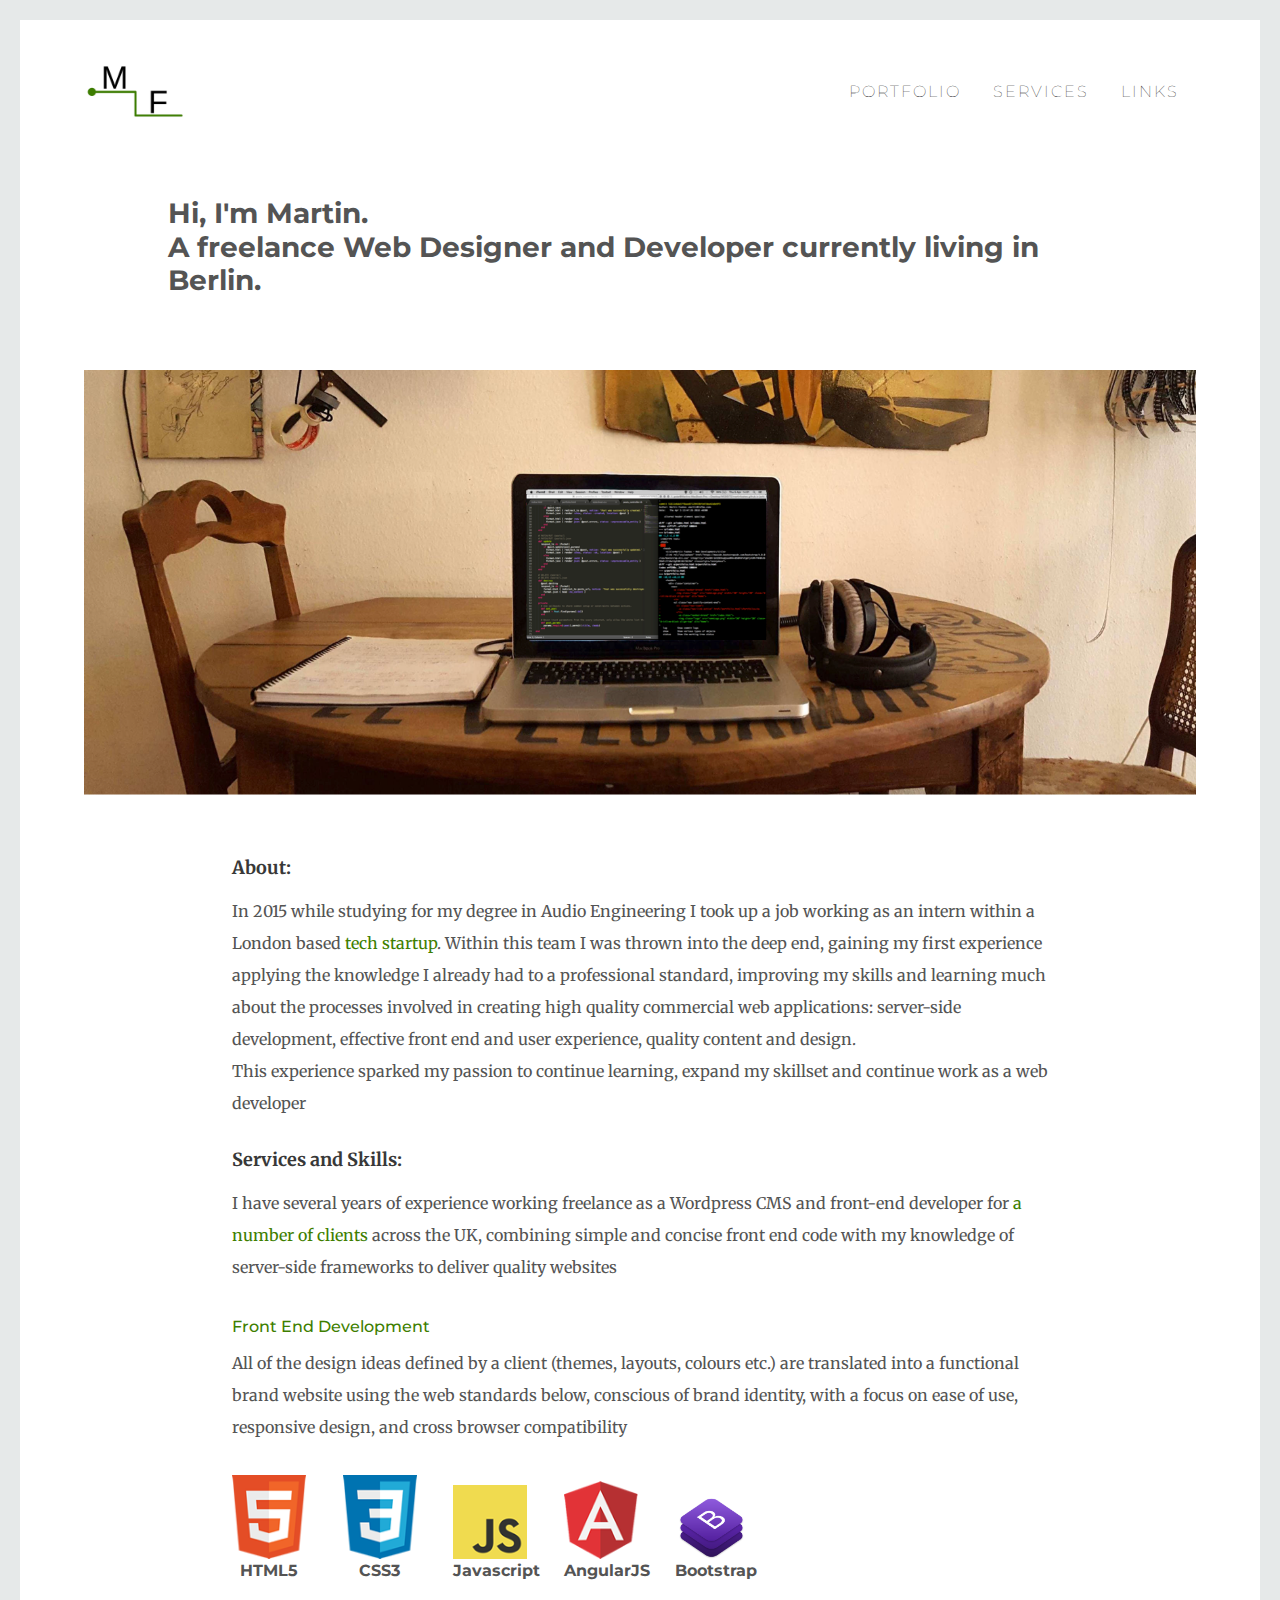
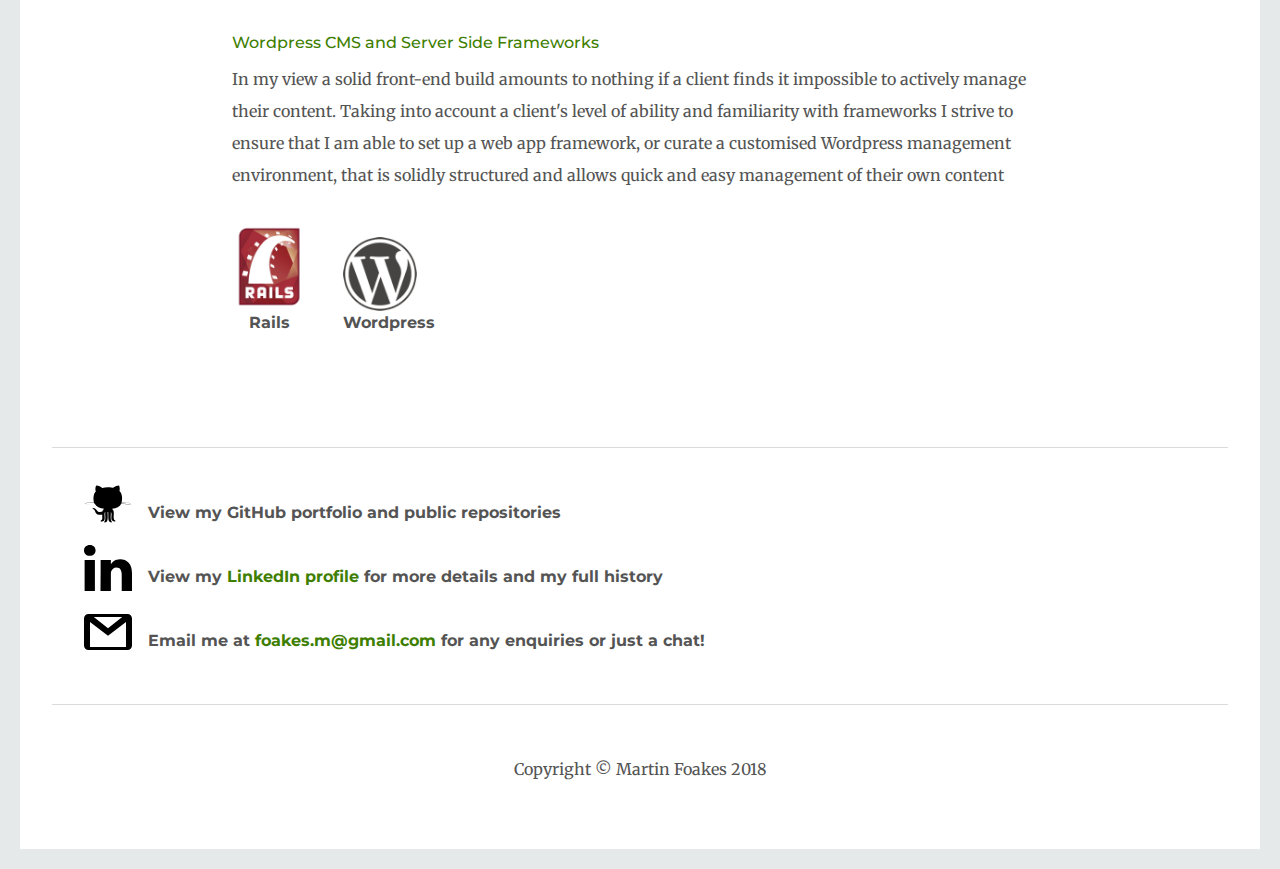
==== index.html @ f4fb9f72 "added burger menu icon to nav bar for mobile screens, added javascript function to SCRIPTS to displa" ====
<!DOCTYPE html>
<html>
  <head>
    <title>Martin Foakes - Web Development</title>
    <meta name="viewport" content="width=device-width, initial-scale=1, maximum-scale=1">
    <link rel="stylesheet" href="https://maxcdn.bootstrapcdn.com/bootstrap/4.0.0/css/bootstrap.min.css" integrity="sha384-Gn5384xqQ1aoWXA+058RXPxPg6fy4IWvTNh0E263XmFcJlSAwiGgFAW/dAiS6JXm" crossorigin="anonymous">
    <link href="https://fonts.googleapis.com/css?family=Montserrat" rel="stylesheet">
    <link href="https://fonts.googleapis.com/css?family=Merriweather" rel="stylesheet">
    <link href="stylesheet.css" type="text/css" rel="stylesheet">
    <script src="https://ajax.googleapis.com/ajax/libs/jquery/3.3.1/jquery.min.js"></script>
    <script type="text/javascript" src="script.js" defer></script>
  </head>
  <body>
    <header>
      <div class="container">
        <a class="navbar-logo" href="index.html">
          <img class="logo" src="Images/SiteLogo.png" width="100" height="100" class="d-inline-block align-top" alt="Home">
        </a>
        <nav class="menu-bar" id="menu-bar">
          <ul class="nav justify-content-end">
            <li class="nav-item">
              <a class="nav-link active" href="portfolio.html">Portfolio</a>
            </li>
            <li class="nav-item">
              <a class="anchorLink nav-link active" href="#Services">Services</a>
            </li>
            <li class="nav-item">
              <a class="nav-link active" href="#Links">Links</a>
            </li>
            <li class="nav-item">
              <a href="javascript:void(0);" class="icon" onclick="responsiveNav()">&#9776;</a>
            </li>
          </ul>
        </nav>
      </div>
    </header>
    <div class="main">
      <div class="wrap">
        <div class="content">
          <section class="home-intro-text">
            <h3>Hi, I'm Martin.
                <br>A freelance Web Designer and Developer currently living in Berlin.</h3>
          </section>
          <section class="home-image-main">
            <img class="home-image" src="Images/HomepageImage.png" alt="Martin Foakes">
          </section>
          <section class="home-main-text">
            <h4>About:</h4>
            <p>In 2015 while studying for my degree in Audio Engineering I took up a job working as an intern within a London based <a href="http://www.citethisforme.com/uk" class="p-link">tech startup</a>. Within this team I was thrown into the deep end, gaining my first experience applying the knowledge I already had to a professional standard, improving my skills and learning much about the processes involved in creating high quality commercial web applications: server-side development, effective front end and user experience, quality content and design.<br>This experience sparked my passion to continue learning, expand my skillset and continue work as a web developer</p>
            <a name="Services" id="Services"><h4>Services and Skills:</h4></a>
            <p>I have several years of experience working freelance as a Wordpress CMS and front-end developer for <a href="portfolio.html" class="p-link">a number of clients</a> across the UK, combining simple and concise front end code with my knowledge of server-side frameworks to deliver quality websites</p>
            <h5>Front End Development</h5>
            <p>All of the design ideas defined by a client (themes, layouts, colours etc.) are translated into a functional brand website using the web standards below, conscious of brand identity, with a focus on ease of use, responsive design, and cross browser compatibility</p>
            <div class="logo-row">
                <div class="column">
                    <img src="Images/html5.png">
                    <strong>HTML5</strong>
                </div>
                <div class="column">
                    <img src="Images/css3.png">
                    <strong>CSS3</strong>
                </div>
                <div class="column">
                    <img src="Images/js.png">
                    <strong>Javascript</strong>
                </div>
                <div class="column">
                    <img src="Images/angular.png">
                    <strong>AngularJS</strong>
                </div>
                <div class="column">
                    <img src="Images/bootstrap.png">
                    <strong>Bootstrap</strong>
                </div>  
            </div>
            <h5>Wordpress CMS and Server Side Frameworks</h5>
            <p>In my view a solid front-end build amounts to nothing if a client finds it impossible to actively manage their content. Taking into account a client's level of ability and familiarity with frameworks I strive to ensure that I am able to set up a web app framework, or curate a customised Wordpress management environment, that is solidly structured and allows quick and easy management of their own content</p>
            <div class="logo-row">
                <div class="column">
                    <img src="Images/Ruby_on_Rails-logo.png">
                    <strong>Rails</strong>
                </div>
                <div class="column">
                    <img src="Images/wordpress.png">
                    <strong>Wordpress</strong>
                </div>
            </div>
          </section>
        </div>
      </div>
    </div>
    <footer>
      <div class="wrap">
        <div class="content">
          <section class="footer-links">
            <a name="Links" id="Links"></a>
            <ul class="list-unstyled">
              <li class="media">
                <a href="https://github.com/martinfoakes">
                  <img class="align-self-start mr-3 social-logo github-logo" src='Images/Social/github-logo-black.svg' onmouseover="this.src='Images/Social/github-logo-green.svg';" onmouseout="this.src='Images/Social/github-logo-black.svg';" alt="GITHUB">
                </a>
                <div class="media-body">
                  View my GitHub portfolio and public repositories
                </div>
              </li>
              <li class="media">
                <a href="https://www.linkedin.com/in/martinfoakes">
                  <img class= "align-self-start mr-3 social-logo linkedin-logo" src='Images/Social/linkedin-logo-black.svg' onmouseover="this.src='Images/Social/linkedin-logo-green.svg';" onmouseout="this.src='Images/Social/linkedin-logo-black.svg';" alt="LinkedIn">
                </a>
                <div class="media-body">
                  View my <a href="https://www.linkedin.com/in/martinfoakes" class="p-link">LinkedIn profile</a> for more details and my full history
                </div>
              </li>
              <li class="media">
                <a href="mailto:foakes.m@gmail.com">
                  <img class= "align-self-start mr-3 social-logo email-logo" src='Images/Social/gmail-logo-black.svg' onmouseover="this.src='Images/Social/gmail-logo-green.svg';" onmouseout="this.src='Images/Social/gmail-logo-black.svg';" alt="Email">
                </a>
                <div class="media-body">
                  Email me at <span id='email'>foakes.m@gmail.com</span> for any enquiries or just a chat!
                </div>
              </li>
              </ul>
          </section>
          <section class="copyright-text">
            <p>
              Copyright &#169; Martin Foakes 2018
            </p>
          </section>
        </div>
      </div>
    </footer> 
  </body>
</html>
---- stylesheet.css ----
* {
    font-family: 'Montserrat', sans-serif;
}

html {
    -webkit-font-smoothing: antialiased;
}

body {
    background: #fff;
    box-shadow: 0 0 2px rgba(0, 0, 0, 0.06);
    color: #545454;
    font-size: 16px;
    line-height: 1.5;
    margin: 0 auto;
    padding: 2em;
    border: 20px solid #e6e9e9;
}

nav {
  overflow:hidden;
}

.menu-bar .icon {
    display: none;
}

@media screen and (max-width: 768px) {
  .menu-bar a {display: none;}
  .menu-bar a.icon {
    float: right;
    display:inline-flex;
  }
}

@media screen and (max-width: 768px) {
  .menu-bar.responsive {position: relative;}
  .menu-bar.responsive a.icon {
    position: absolute;
    right: 0;
    top: 0;
  }
  .menu-bar.responsive a {
    float: none;
    display: block;
    text-align: left;
  }
}

@media screen and (max-width: 768px) {
  h3 {
    font-size: 4.9vw;
  }
  
  h4 {
    font-size: 4vw;
  }
  
  p {
    font-size: 3vw;
  }
}

@media screen and (min-width: 769px) {
  h4 {
    font-size: 18px;
  }
}

h1, h2, h3, h4, h6, li {
    font-weight: bold;
}

h4 {
    font-family: 'Merriweather', serif;
    line-height: 1em;
    margin-bottom: 1em;
    color: #383838;
}

h5 {
  color:#3e7e00;
  font-size: 16px;
  line-height: 1.5;
}

p {
  text-decoration: none;
  font-family: 'Merriweather', serif;
  line-height: 2em;
  margin-bottom: 2em;
}

/*NAV LINK and TEXT LINK STYLING */

a {
  font: inherit;
}

a.nav-link:link {
  text-decoration: none;
  color: #000;
  border-bottom: 1px solid transparent;
}

a.nav-link:visited {
  color:#000;
}

a.nav-link:hover {
  border-bottom: 1px solid #3e7e00;
  color: #708090;
}

a.nav-link:active {
  color:#000;
}

a.p-link:link, a.p-link:visited {
  color:#3e7e00;
}

a.p-link:hover {
  color:#94c168;
  text-decoration: none;
}

li{
  display: inherit;
}

li.nav-item {
  display: inherit;
  font-weight: 100;
  letter-spacing: 2px;
  padding: 20px 0px;
  text-transform: uppercase;
}

img {
  max-width: 100%;
  height: auto;
}

.navbar-logo {
    float:left;
    -webkit-animation: fadein 6s; /* Safari, Chrome and Opera > 12.1 */
       -moz-animation: fadein 6s; /* Firefox < 16 */
        -ms-animation: fadein 6s; /* Internet Explorer */
         -o-animation: fadein 6s; /* Opera < 12.1 */
            animation: fadein 6s;
}

/* SITE LOGO CSS Keyframes Declarations */

@keyframes fadein {
    from { opacity: 0; }
    to   { opacity: 1; }
}

/* Firefox < 16 */
@-moz-keyframes fadein {
    from { opacity: 0; }
    to   { opacity: 1; }
}

/* Safari, Chrome and Opera > 12.1 */
@-webkit-keyframes fadein {
    from { opacity: 0; }
    to   { opacity: 1; }
}

/* Internet Explorer */
@-ms-keyframes fadein {
    from { opacity: 0; }
    to   { opacity: 1; }
}

/* Opera < 12.1 */
@-o-keyframes fadein {
    from { opacity: 0; }
    to   { opacity: 1; }
}

.home-intro-text {
    padding-top: 4em;
    padding-bottom: 4em;
    padding-left: 2em;
    padding-right: 2em;
    max-width: 63em;
    margin-left: auto;
    margin-right: auto;
}

.home-image-main {
    padding-left: 2em;
    padding-right: 2em;
}

.home-image {
    display: block;
    max-width: 100%;
    height: auto;
    margin-bottom: 2em;
}

.home-main-text {
    padding-top: 2em;
    padding-bottom: 4em;
    padding-left: 2em;
    padding-right: 2em;
    max-width: 55em;
    margin-left: auto;
    margin-right: auto;
}

.logo-row {
    margin-top: 1rem;
    margin-bottom: 3em;
}

.column {
    box-sizing: border-box;
    display: inline-block;
    max-width: 74px;
    margin-right: 4%;
    text-align: center;
}

.footer-links {
  text-align: left;
  padding-top: 2em;
  padding-bottom: 1em;
  border-top: 1px solid #dbd9d9;
  border-top-style:solid;
  max-width: 100%;
  border-bottom: 1px solid #dbd9d9;
  border-bottom-style:solid;
}

.list-unstyled {
  padding-left: 2em;
}

.media {
  padding-bottom: 1em !important;
}

.social-logo {
  height: auto;
  max-width: 1.5em;
  display: inline-block;
  vertical-align: top;
  font-size: 2em;
  text-align: center;
}

#email {
  color:#3e7e00;
  font-size: 16px;
  line-height: 1.5;
}

.media-body {
  padding-top: 1.3em;
}

.copyright-text {
  text-align: center;
  padding-top: 3em;
}
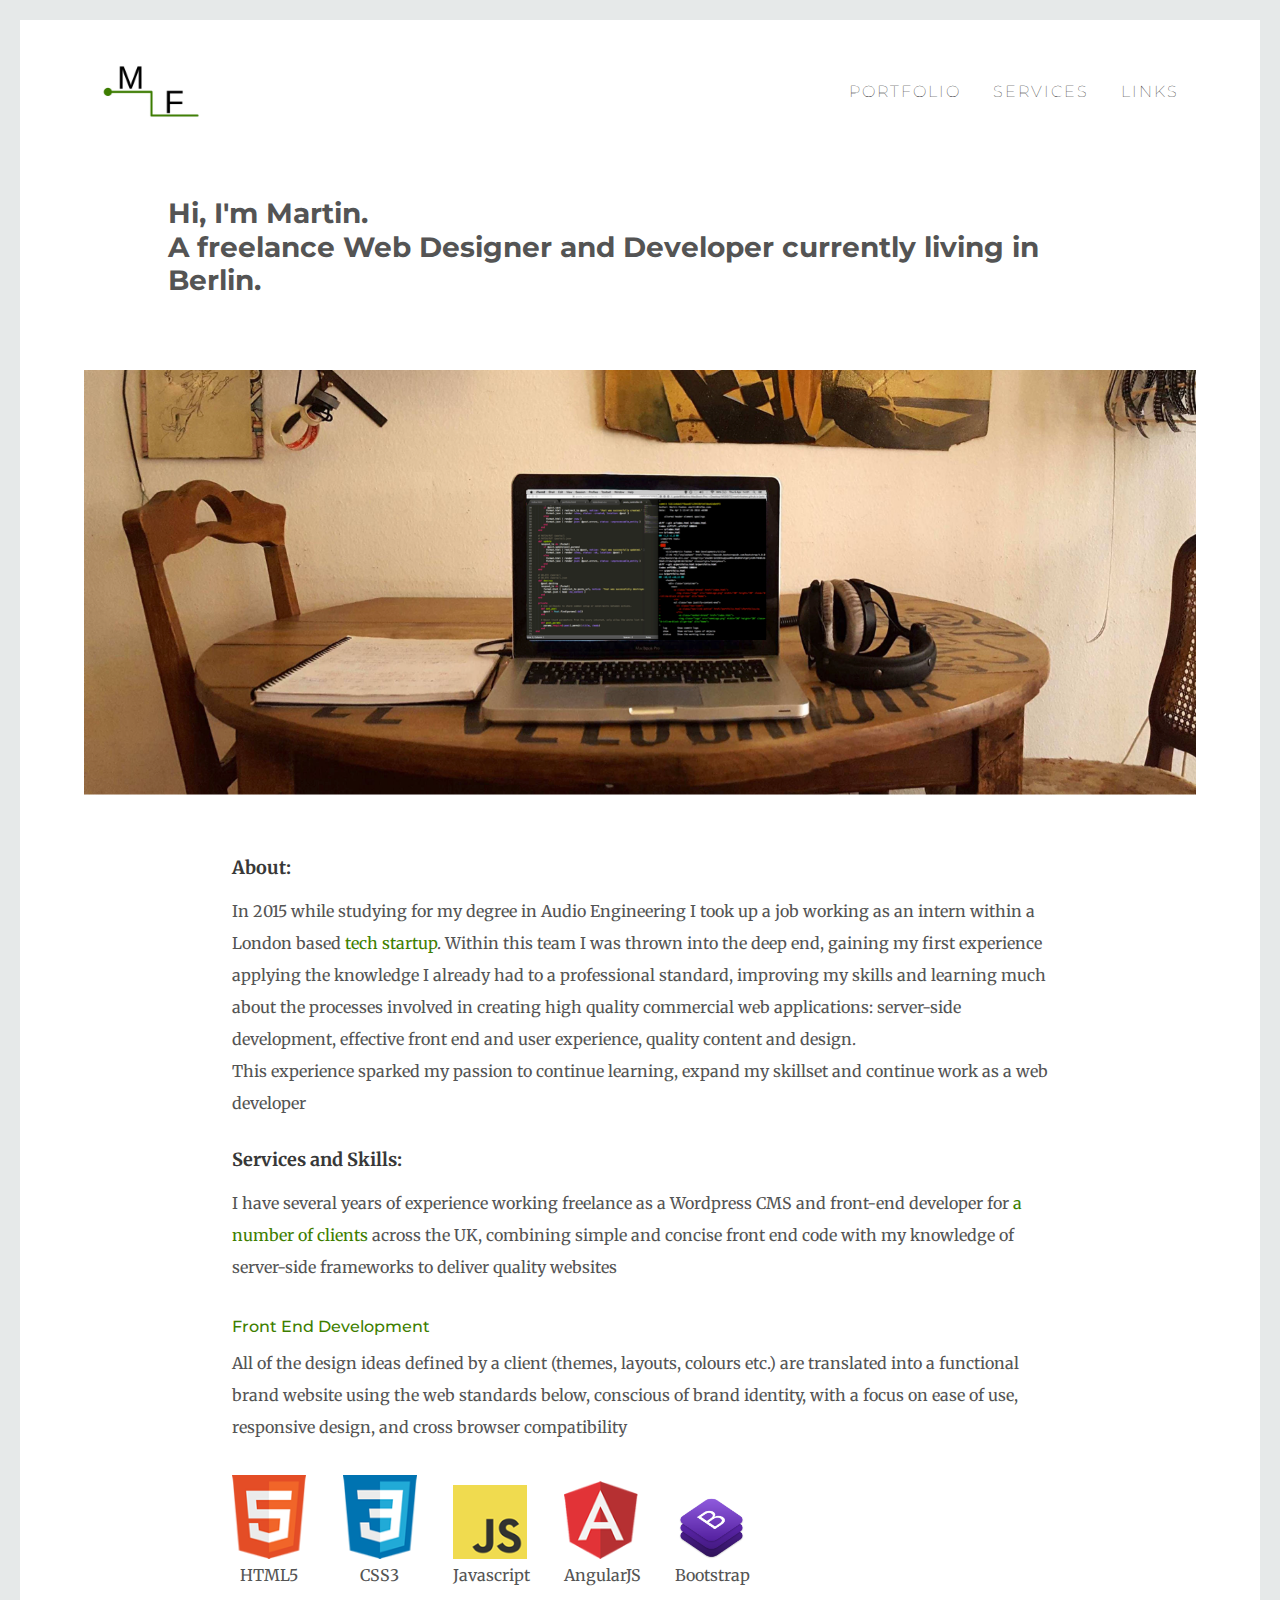
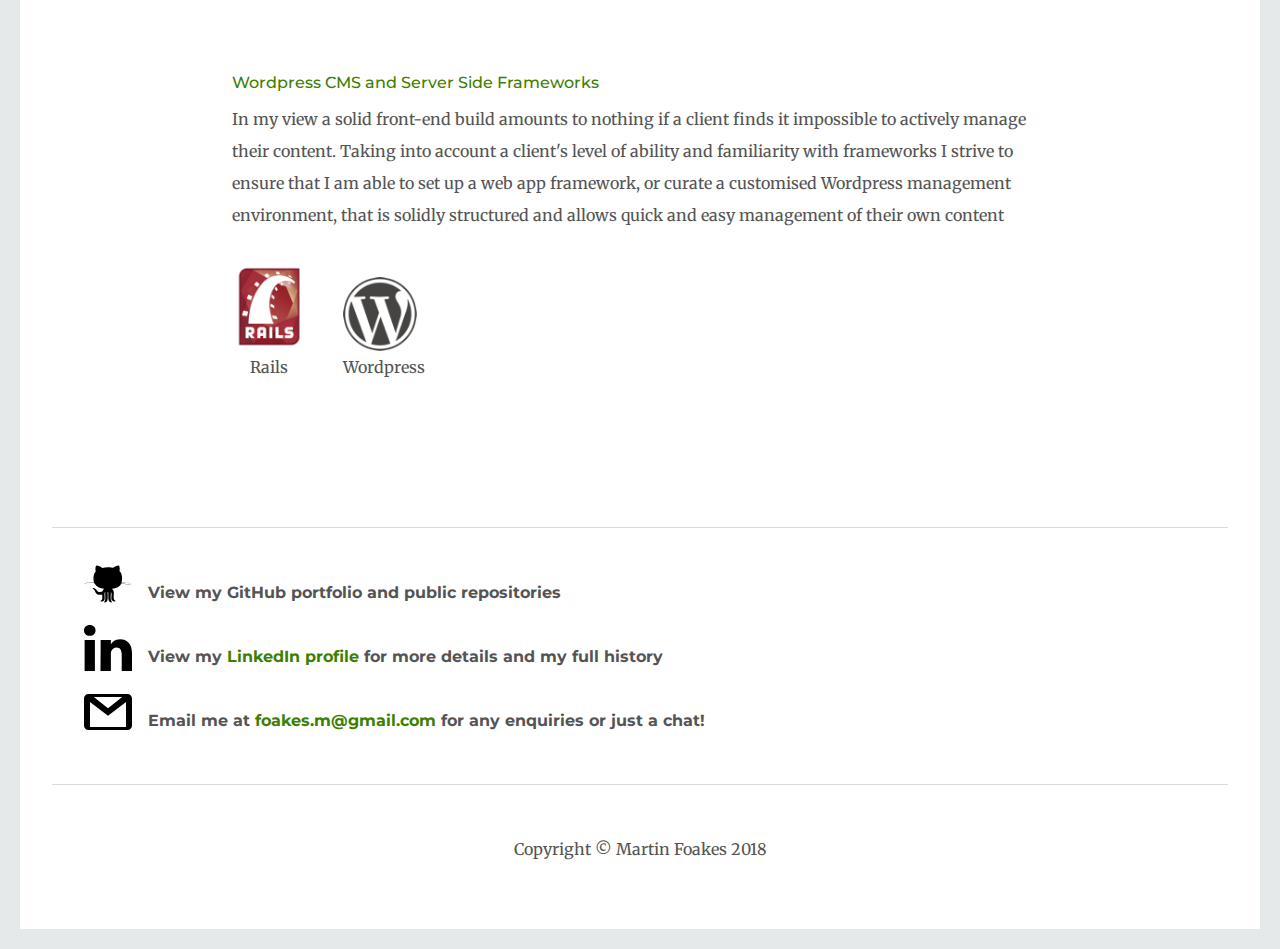
==== commit 846c8ec3: "updated padding, image and logo sizes to reduce responsively for mobile and tablet views" ====
--- a/index.html
+++ b/index.html
@@ -14,7 +14,7 @@
     <header>
       <div class="container">
         <a class="navbar-logo" href="index.html">
-          <img class="logo" src="Images/SiteLogo.png" width="100" height="100" class="d-inline-block align-top" alt="Home">
+          <img src="Images/SiteLogo.png" class="d-inline-block align-top logo" alt="Home">
         </a>
         <nav class="menu-bar" id="menu-bar">
           <ul class="nav justify-content-end">
@@ -53,36 +53,36 @@
             <p>All of the design ideas defined by a client (themes, layouts, colours etc.) are translated into a functional brand website using the web standards below, conscious of brand identity, with a focus on ease of use, responsive design, and cross browser compatibility</p>
             <div class="logo-row">
                 <div class="column">
-                    <img src="Images/html5.png">
-                    <strong>HTML5</strong>
+                    <img src="Images/html5.png" class="tech-logo">
+                    <p>HTML5</p>
                 </div>
                 <div class="column">
-                    <img src="Images/css3.png">
-                    <strong>CSS3</strong>
+                    <img src="Images/css3.png" class="tech-logo">
+                    <p>CSS3</p>
                 </div>
                 <div class="column">
-                    <img src="Images/js.png">
-                    <strong>Javascript</strong>
+                    <img src="Images/js.png" class="tech-logo">
+                    <p>Javascript</p>
                 </div>
                 <div class="column">
-                    <img src="Images/angular.png">
-                    <strong>AngularJS</strong>
+                    <img src="Images/angular.png" class="tech-logo">
+                    <p>AngularJS</p>
                 </div>
                 <div class="column">
-                    <img src="Images/bootstrap.png">
-                    <strong>Bootstrap</strong>
+                    <img src="Images/bootstrap.png" class="tech-logo">
+                    <p>Bootstrap</p>
                 </div>  
             </div>
             <h5>Wordpress CMS and Server Side Frameworks</h5>
             <p>In my view a solid front-end build amounts to nothing if a client finds it impossible to actively manage their content. Taking into account a client's level of ability and familiarity with frameworks I strive to ensure that I am able to set up a web app framework, or curate a customised Wordpress management environment, that is solidly structured and allows quick and easy management of their own content</p>
             <div class="logo-row">
                 <div class="column">
-                    <img src="Images/Ruby_on_Rails-logo.png">
-                    <strong>Rails</strong>
+                    <img src="Images/Ruby_on_Rails-logo.png" class="tech-logo">
+                    <p>Rails</p>
                 </div>
                 <div class="column">
-                    <img src="Images/wordpress.png">
-                    <strong>Wordpress</strong>
+                    <img src="Images/wordpress.png" class="tech-logo">
+                    <p>Wordpress</p>
                 </div>
             </div>
           </section>
--- a/stylesheet.css
+++ b/stylesheet.css
@@ -6,7 +6,91 @@
     -webkit-font-smoothing: antialiased;
 }
 
-body {
+nav {
+  overflow:visible;
+}
+
+.menu-bar .icon {
+    display: none;
+}
+
+@media screen and (max-width: 768px) {
+  .menu-bar a {display: none;}
+  .menu-bar a.icon {
+    float: right;
+    display:inline-flex;
+  }
+}
+
+@media screen and (max-width: 768px) {
+  .menu-bar.responsive {position: relative;}
+  .menu-bar.responsive a.icon {
+    position: absolute;
+    right: 0;
+    top: 0;
+  }
+  .menu-bar.responsive a {
+    float: none;
+    display: block;
+    text-align: left;
+  }
+}
+
+@media screen and (max-width: 768px) {
+  body {
+    background: #fff;
+    box-shadow: 0 0 2px rgba(0, 0, 0, 0.06);
+    color: #545454;
+    font-size: 16px;
+    line-height: 1.5;
+    margin: 0 auto;
+    padding: 0.5em;
+    border: 10px solid #e6e9e9;
+  }
+  
+  .home-intro-text {
+    padding-top: 2em;
+    padding-bottom: 2em;
+    padding-left: 1em;
+    padding-right: 1em;
+    max-width: 63em;
+    margin-left: auto;
+    margin-right: auto;
+  }
+  
+  .column {
+    box-sizing: border-box;
+    display: inline-block;
+    max-width: 47px;
+    margin-right: 4%;
+    text-align: center;
+  }
+  
+  .logo-row {
+    margin-top: 1rem;
+    margin-bottom: 1.5em;
+  }
+  
+  h3 {
+    font-size: 4.9vw;
+  }
+  
+  h4 {
+    font-size: 4vw;
+  }
+  
+  p {
+    font-size: 3vw;
+  }
+  
+  .logo {
+    width: auto;
+    height: 70px;
+  }
+}
+
+@media screen and (min-width: 769px) {
+  body {
     background: #fff;
     box-shadow: 0 0 2px rgba(0, 0, 0, 0.06);
     color: #545454;
@@ -15,174 +99,9 @@
     margin: 0 auto;
     padding: 2em;
     border: 20px solid #e6e9e9;
-}
-
-nav {
-  overflow:hidden;
-}
-
-.menu-bar .icon {
-    display: none;
-}
-
-@media screen and (max-width: 768px) {
-  .menu-bar a {display: none;}
-  .menu-bar a.icon {
-    float: right;
-    display:inline-flex;
-  }
-}
-
-@media screen and (max-width: 768px) {
-  .menu-bar.responsive {position: relative;}
-  .menu-bar.responsive a.icon {
-    position: absolute;
-    right: 0;
-    top: 0;
-  }
-  .menu-bar.responsive a {
-    float: none;
-    display: block;
-    text-align: left;
-  }
-}
-
-@media screen and (max-width: 768px) {
-  h3 {
-    font-size: 4.9vw;
-  }
-  
-  h4 {
-    font-size: 4vw;
-  }
-  
-  p {
-    font-size: 3vw;
-  }
-}
-
-@media screen and (min-width: 769px) {
-  h4 {
-    font-size: 18px;
-  }
-}
-
-h1, h2, h3, h4, h6, li {
-    font-weight: bold;
-}
-
-h4 {
-    font-family: 'Merriweather', serif;
-    line-height: 1em;
-    margin-bottom: 1em;
-    color: #383838;
-}
-
-h5 {
-  color:#3e7e00;
-  font-size: 16px;
-  line-height: 1.5;
-}
-
-p {
-  text-decoration: none;
-  font-family: 'Merriweather', serif;
-  line-height: 2em;
-  margin-bottom: 2em;
-}
-
-/*NAV LINK and TEXT LINK STYLING */
-
-a {
-  font: inherit;
-}
-
-a.nav-link:link {
-  text-decoration: none;
-  color: #000;
-  border-bottom: 1px solid transparent;
-}
-
-a.nav-link:visited {
-  color:#000;
-}
-
-a.nav-link:hover {
-  border-bottom: 1px solid #3e7e00;
-  color: #708090;
-}
-
-a.nav-link:active {
-  color:#000;
-}
-
-a.p-link:link, a.p-link:visited {
-  color:#3e7e00;
-}
-
-a.p-link:hover {
-  color:#94c168;
-  text-decoration: none;
-}
-
-li{
-  display: inherit;
-}
-
-li.nav-item {
-  display: inherit;
-  font-weight: 100;
-  letter-spacing: 2px;
-  padding: 20px 0px;
-  text-transform: uppercase;
-}
-
-img {
-  max-width: 100%;
-  height: auto;
-}
-
-.navbar-logo {
-    float:left;
-    -webkit-animation: fadein 6s; /* Safari, Chrome and Opera > 12.1 */
-       -moz-animation: fadein 6s; /* Firefox < 16 */
-        -ms-animation: fadein 6s; /* Internet Explorer */
-         -o-animation: fadein 6s; /* Opera < 12.1 */
-            animation: fadein 6s;
-}
-
-/* SITE LOGO CSS Keyframes Declarations */
-
-@keyframes fadein {
-    from { opacity: 0; }
-    to   { opacity: 1; }
-}
-
-/* Firefox < 16 */
-@-moz-keyframes fadein {
-    from { opacity: 0; }
-    to   { opacity: 1; }
-}
-
-/* Safari, Chrome and Opera > 12.1 */
-@-webkit-keyframes fadein {
-    from { opacity: 0; }
-    to   { opacity: 1; }
-}
-
-/* Internet Explorer */
-@-ms-keyframes fadein {
-    from { opacity: 0; }
-    to   { opacity: 1; }
-}
-
-/* Opera < 12.1 */
-@-o-keyframes fadein {
-    from { opacity: 0; }
-    to   { opacity: 1; }
-}
-
-.home-intro-text {
+  }
+  
+  .home-intro-text {
     padding-top: 4em;
     padding-bottom: 4em;
     padding-left: 2em;
@@ -190,6 +109,158 @@
     max-width: 63em;
     margin-left: auto;
     margin-right: auto;
+  }
+  
+  .column {
+    box-sizing: border-box;
+    display: inline-block;
+    max-width: 74px;
+    margin-right: 4%;
+    text-align: center;
+  }
+  
+  .logo-row {
+    margin-top: 1rem;
+    margin-bottom: 3em;
+  }
+  
+  h4 {
+    font-size: 18px;
+  }
+  
+  .logo {
+    width: auto;
+    height: 100px;
+  }
+}
+
+h1, h2, h3, h4, h6, li {
+    font-weight: bold;
+}
+
+h4 {
+    font-family: 'Merriweather', serif;
+    line-height: 1em;
+    margin-bottom: 1em;
+    color: #383838;
+}
+
+h5 {
+  color:#3e7e00;
+  font-size: 16px;
+  line-height: 1.5;
+}
+
+p {
+  text-decoration: none;
+  font-family: 'Merriweather', serif;
+  line-height: 2em;
+  margin-bottom: 2em;
+}
+
+/*NAV LINK and TEXT LINK STYLING */
+
+a {
+  font: inherit;
+}
+
+a.nav-link:link {
+  text-decoration: none;
+  color: #000;
+  border-bottom: 1px solid transparent;
+}
+
+a.nav-link:visited {
+  color:#000;
+}
+
+a.nav-link:hover {
+  border-bottom: 1px solid #3e7e00;
+  color: #708090;
+}
+
+a.nav-link:active {
+  color:#000;
+}
+
+a.p-link:link, a.p-link:visited {
+  color:#3e7e00;
+}
+
+a.p-link:hover {
+  color:#94c168;
+  text-decoration: none;
+}
+
+li{
+  display: inherit;
+}
+
+li.nav-item {
+  display: inherit;
+  font-weight: 100;
+  letter-spacing: 2px;
+  padding: 20px 0px;
+  text-transform: uppercase;
+}
+
+img {
+  max-width: 100%;
+  height: auto;
+}
+
+@media screen and (min-width: 769px) {
+    .navbar-logo {
+        padding-left: 1em;
+        float:left;
+        -webkit-animation: fadein 6s; /* Safari, Chrome and Opera > 12.1 */
+           -moz-animation: fadein 6s; /* Firefox < 16 */
+            -ms-animation: fadein 6s; /* Internet Explorer */
+             -o-animation: fadein 6s; /* Opera < 12.1 */
+                animation: fadein 6s;
+    }
+}
+
+@media screen and (max-width: 768px) {
+    .navbar-logo {
+        float:left;
+        -webkit-animation: fadein 6s; /* Safari, Chrome and Opera > 12.1 */
+           -moz-animation: fadein 6s; /* Firefox < 16 */
+            -ms-animation: fadein 6s; /* Internet Explorer */
+             -o-animation: fadein 6s; /* Opera < 12.1 */
+                animation: fadein 6s;
+    }
+}
+
+/* SITE LOGO CSS Keyframes Declarations */
+
+@keyframes fadein {
+    from { opacity: 0; }
+    to   { opacity: 1; }
+}
+
+/* Firefox < 16 */
+@-moz-keyframes fadein {
+    from { opacity: 0; }
+    to   { opacity: 1; }
+}
+
+/* Safari, Chrome and Opera > 12.1 */
+@-webkit-keyframes fadein {
+    from { opacity: 0; }
+    to   { opacity: 1; }
+}
+
+/* Internet Explorer */
+@-ms-keyframes fadein {
+    from { opacity: 0; }
+    to   { opacity: 1; }
+}
+
+/* Opera < 12.1 */
+@-o-keyframes fadein {
+    from { opacity: 0; }
+    to   { opacity: 1; }
 }
 
 .home-image-main {
@@ -212,19 +283,6 @@
     max-width: 55em;
     margin-left: auto;
     margin-right: auto;
-}
-
-.logo-row {
-    margin-top: 1rem;
-    margin-bottom: 3em;
-}
-
-.column {
-    box-sizing: border-box;
-    display: inline-block;
-    max-width: 74px;
-    margin-right: 4%;
-    text-align: center;
 }
 
 .footer-links {
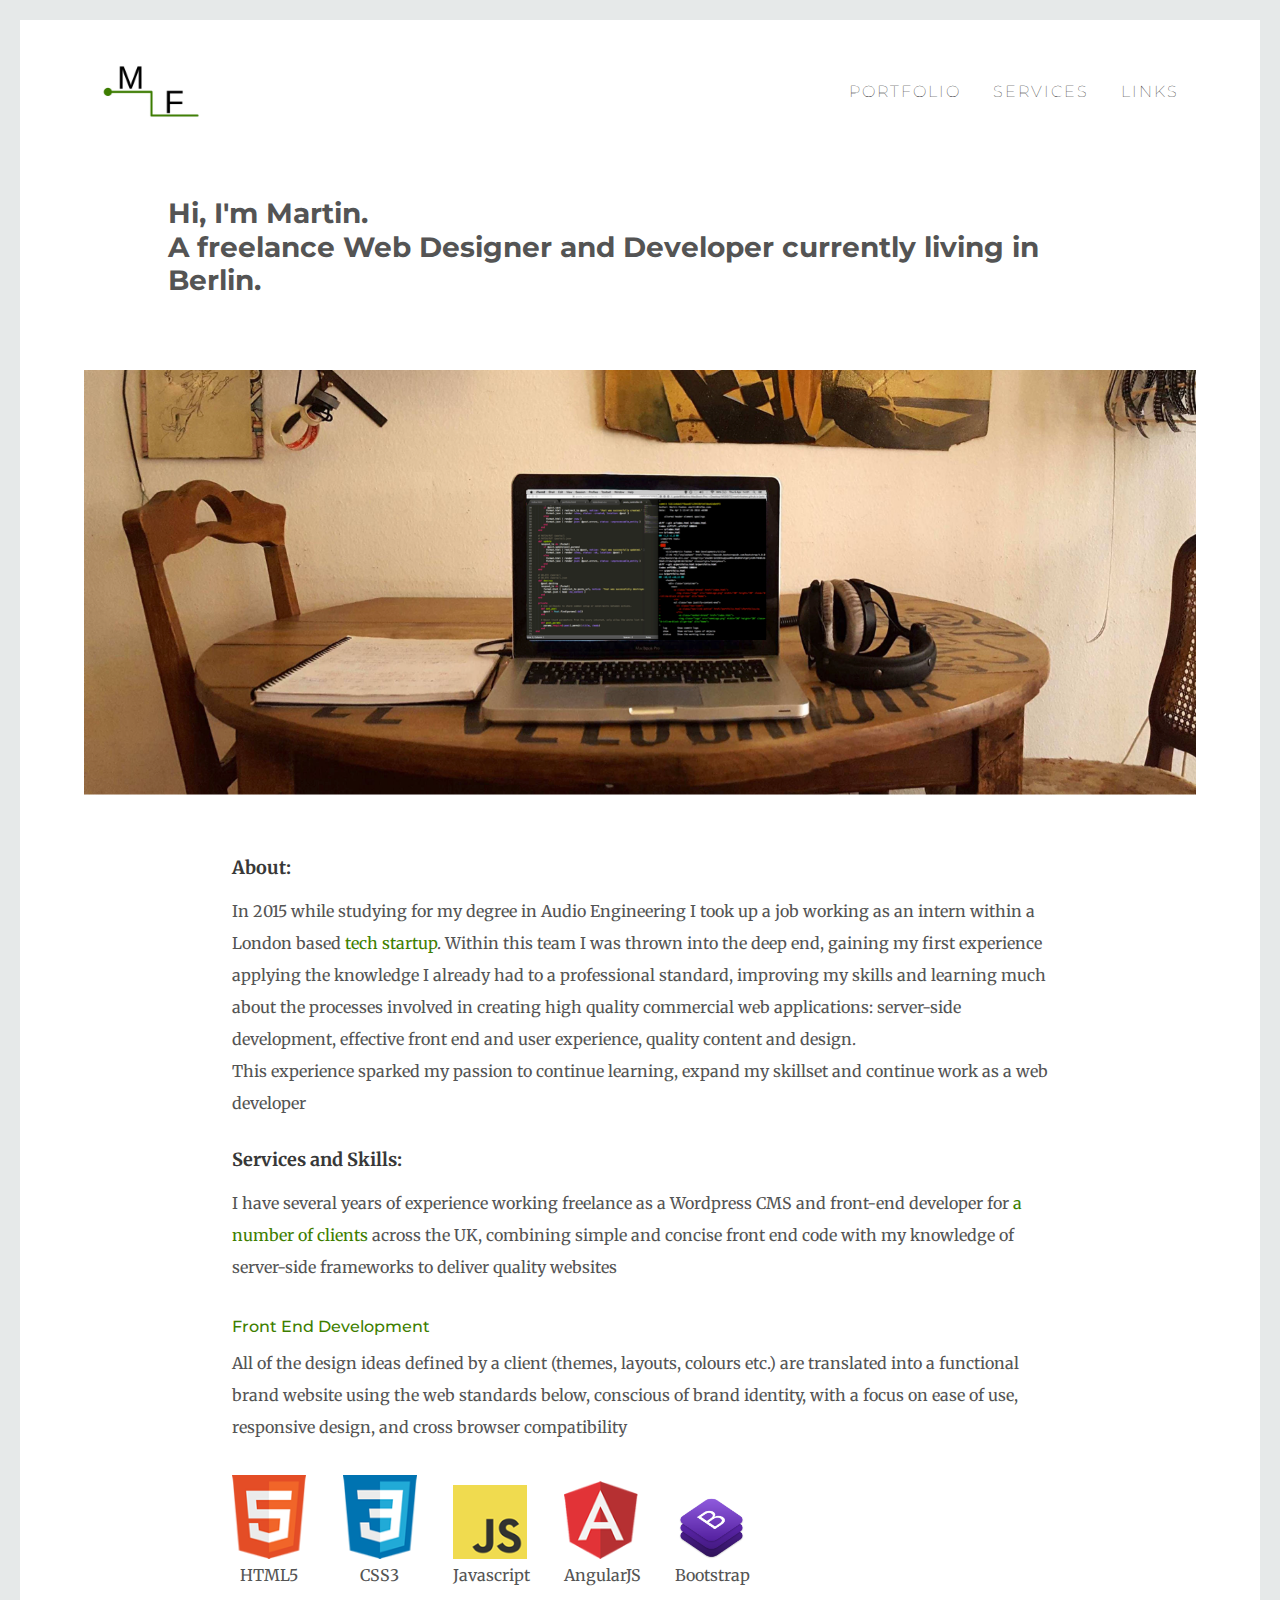
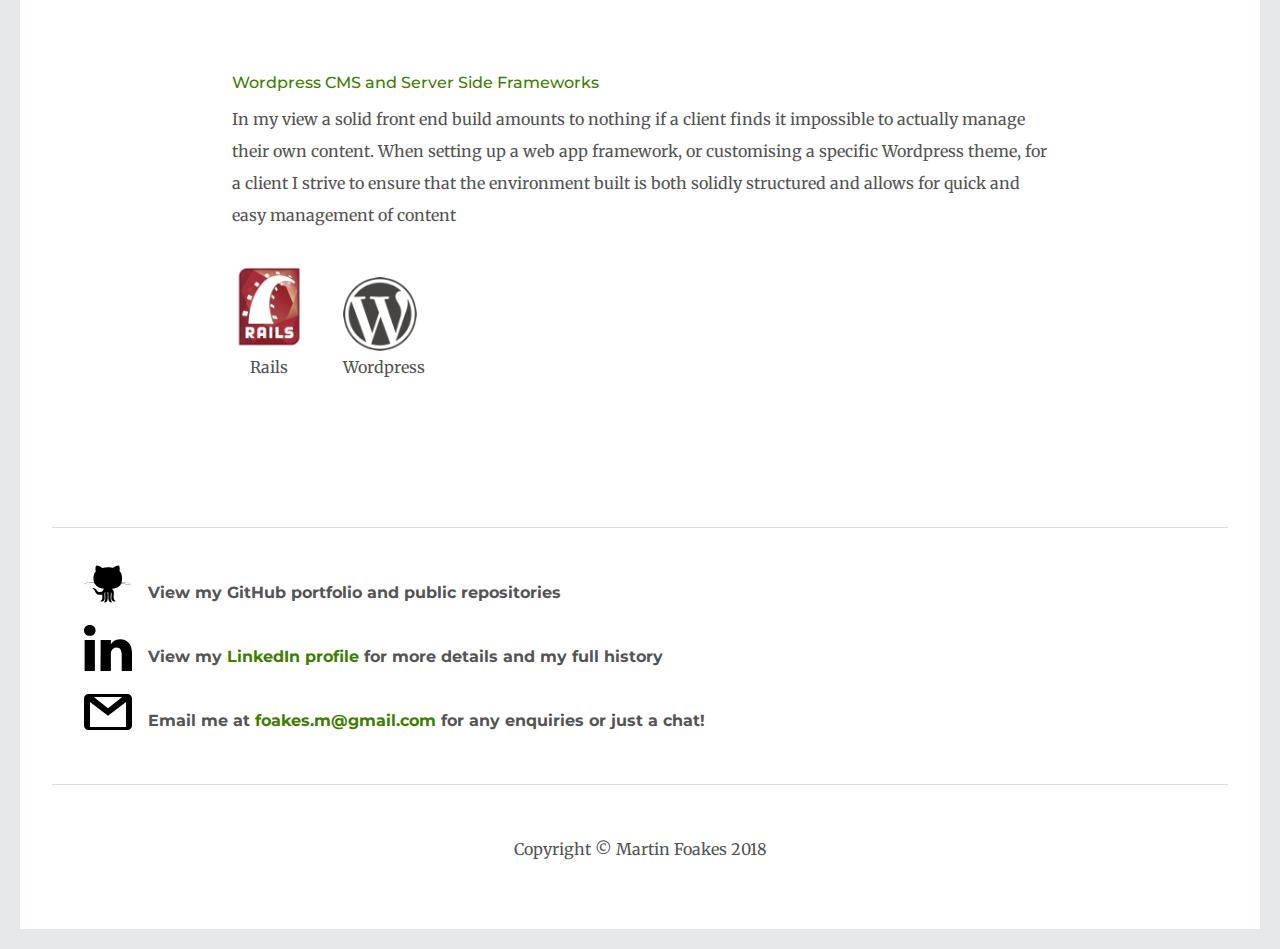
==== commit 5c09c0f0: "altered wording of Wordpress and frameworks section" ====
--- a/index.html
+++ b/index.html
@@ -74,7 +74,7 @@
                 </div>  
             </div>
             <h5>Wordpress CMS and Server Side Frameworks</h5>
-            <p>In my view a solid front-end build amounts to nothing if a client finds it impossible to actively manage their content. Taking into account a client's level of ability and familiarity with frameworks I strive to ensure that I am able to set up a web app framework, or curate a customised Wordpress management environment, that is solidly structured and allows quick and easy management of their own content</p>
+            <p>In my view a solid front end build amounts to nothing if a client finds it impossible to actually manage their own content. When setting up a web app framework, or customising a specific Wordpress theme, for a client I strive to ensure that the environment built is both solidly structured and allows for quick and easy management of content</p>
             <div class="logo-row">
                 <div class="column">
                     <img src="Images/Ruby_on_Rails-logo.png" class="tech-logo">
--- a/stylesheet.css
+++ b/stylesheet.css
@@ -204,7 +204,7 @@
   text-transform: uppercase;
 }
 
-img {
+img.tech-logo {
   max-width: 100%;
   height: auto;
 }
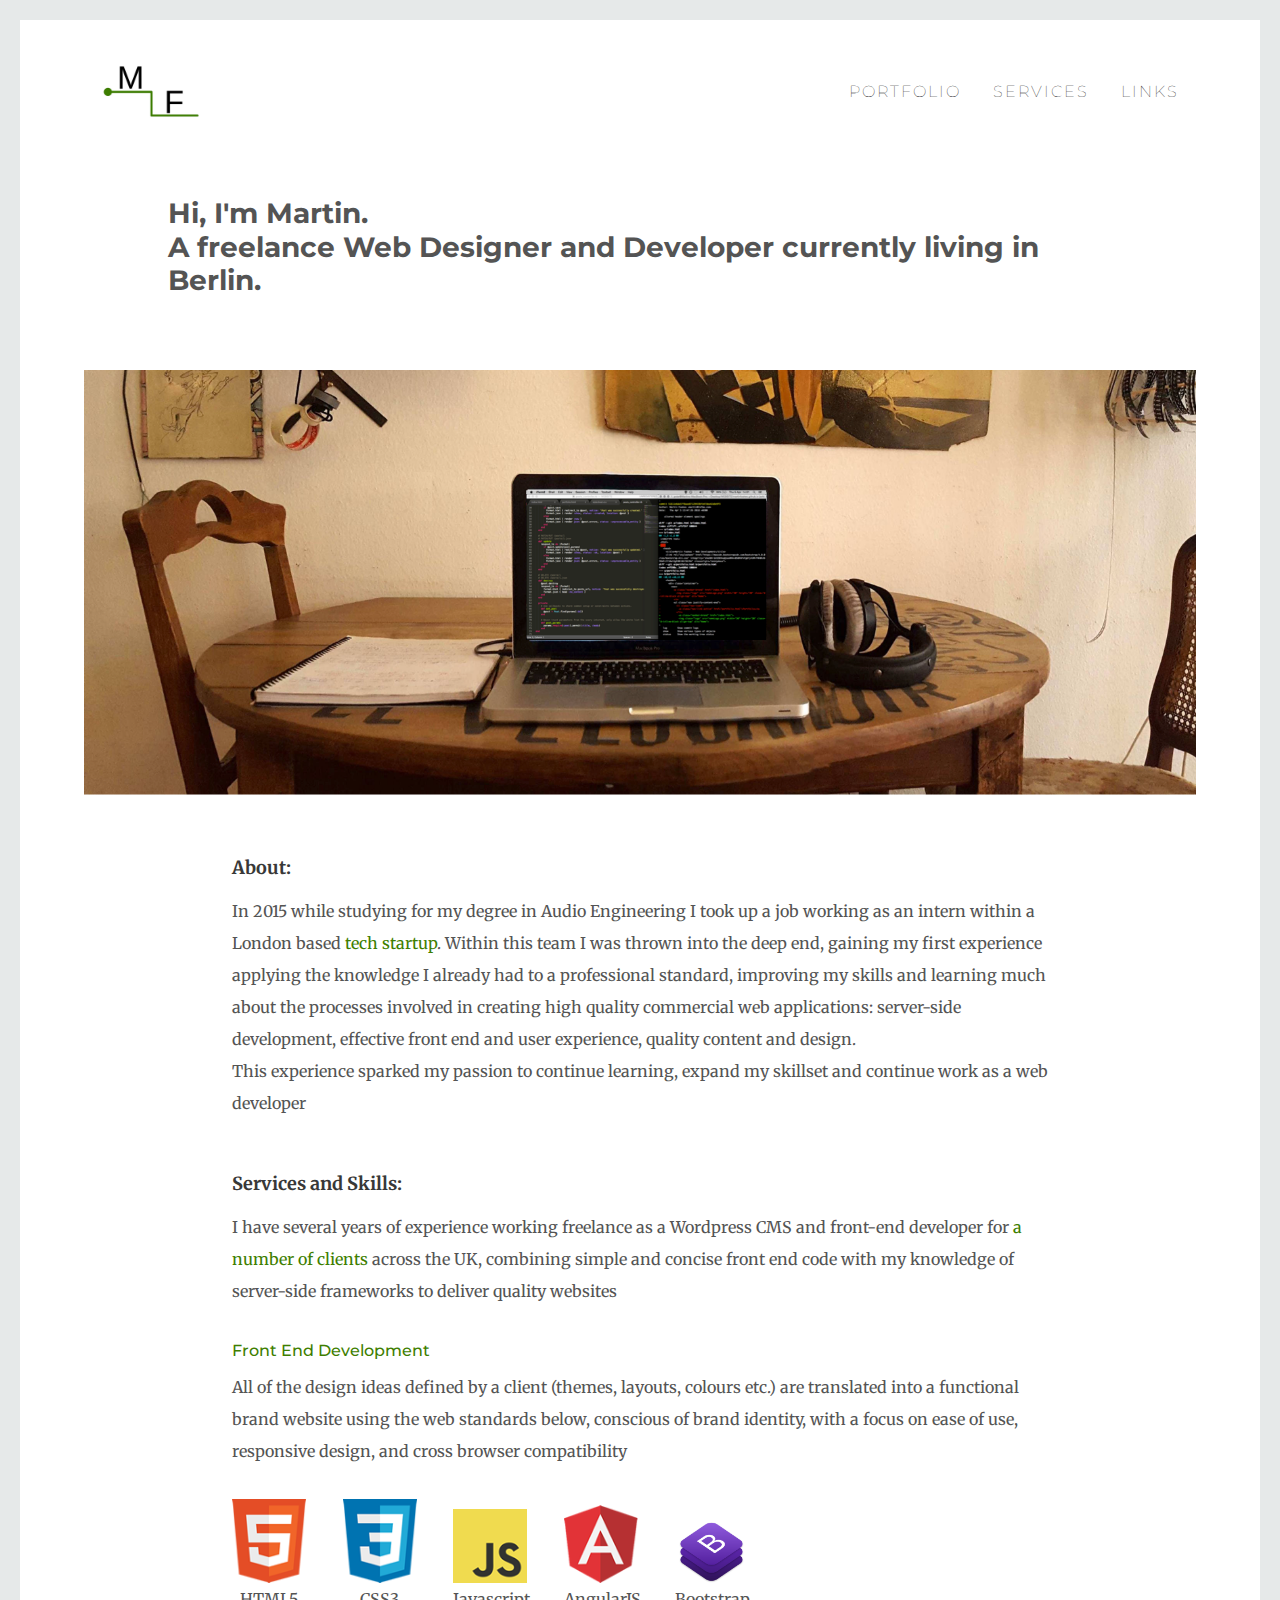
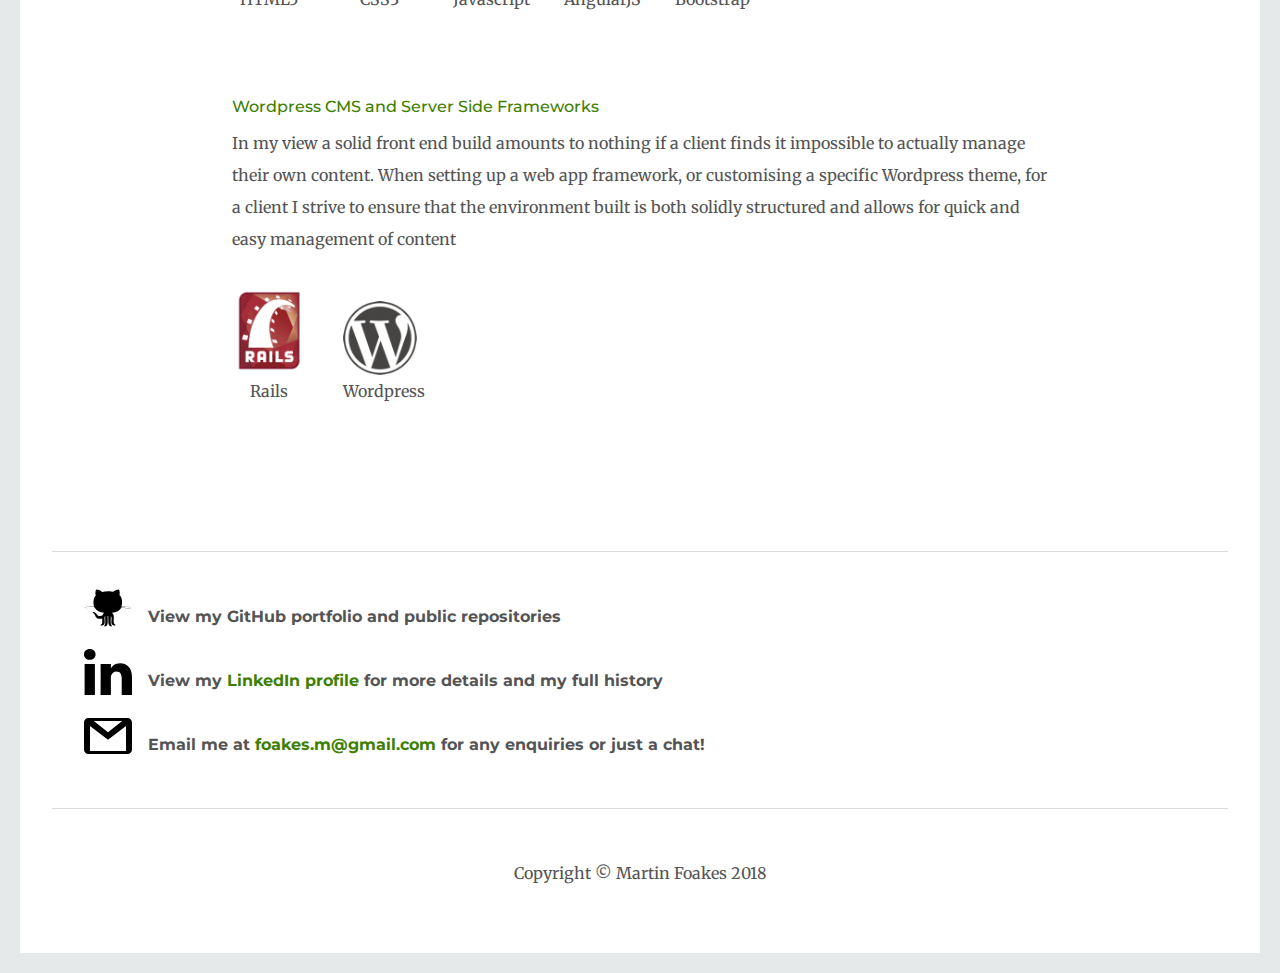
==== commit 21bdf0d1: "added third column info for portfolio page" ====
--- a/index.html
+++ b/index.html
@@ -47,6 +47,7 @@
           <section class="home-main-text">
             <h4>About:</h4>
             <p>In 2015 while studying for my degree in Audio Engineering I took up a job working as an intern within a London based <a href="http://www.citethisforme.com/uk" class="p-link">tech startup</a>. Within this team I was thrown into the deep end, gaining my first experience applying the knowledge I already had to a professional standard, improving my skills and learning much about the processes involved in creating high quality commercial web applications: server-side development, effective front end and user experience, quality content and design.<br>This experience sparked my passion to continue learning, expand my skillset and continue work as a web developer</p>
+            <br>
             <a name="Services" id="Services"><h4>Services and Skills:</h4></a>
             <p>I have several years of experience working freelance as a Wordpress CMS and front-end developer for <a href="portfolio.html" class="p-link">a number of clients</a> across the UK, combining simple and concise front end code with my knowledge of server-side frameworks to deliver quality websites</p>
             <h5>Front End Development</h5>
--- a/stylesheet.css
+++ b/stylesheet.css
@@ -326,4 +326,31 @@
 .copyright-text {
   text-align: center;
   padding-top: 3em;
-}+}
+
+.content-portfolio {
+  border-bottom: 1px solid #dbd9d9;
+  border-bottom-style:solid;
+}
+
+.portfolio-body-main {
+  padding-bottom: 2em;
+}
+
+.row {
+  display: flex;
+  justify-content: center;
+}
+
+.portfolio-item {
+  margin-bottom: 30px;
+}
+
+.card {
+  border: 1px solid rgba(0,0,0,0);
+}
+
+.card-img-top {
+  width: 269px;
+  height: 154px;
+}
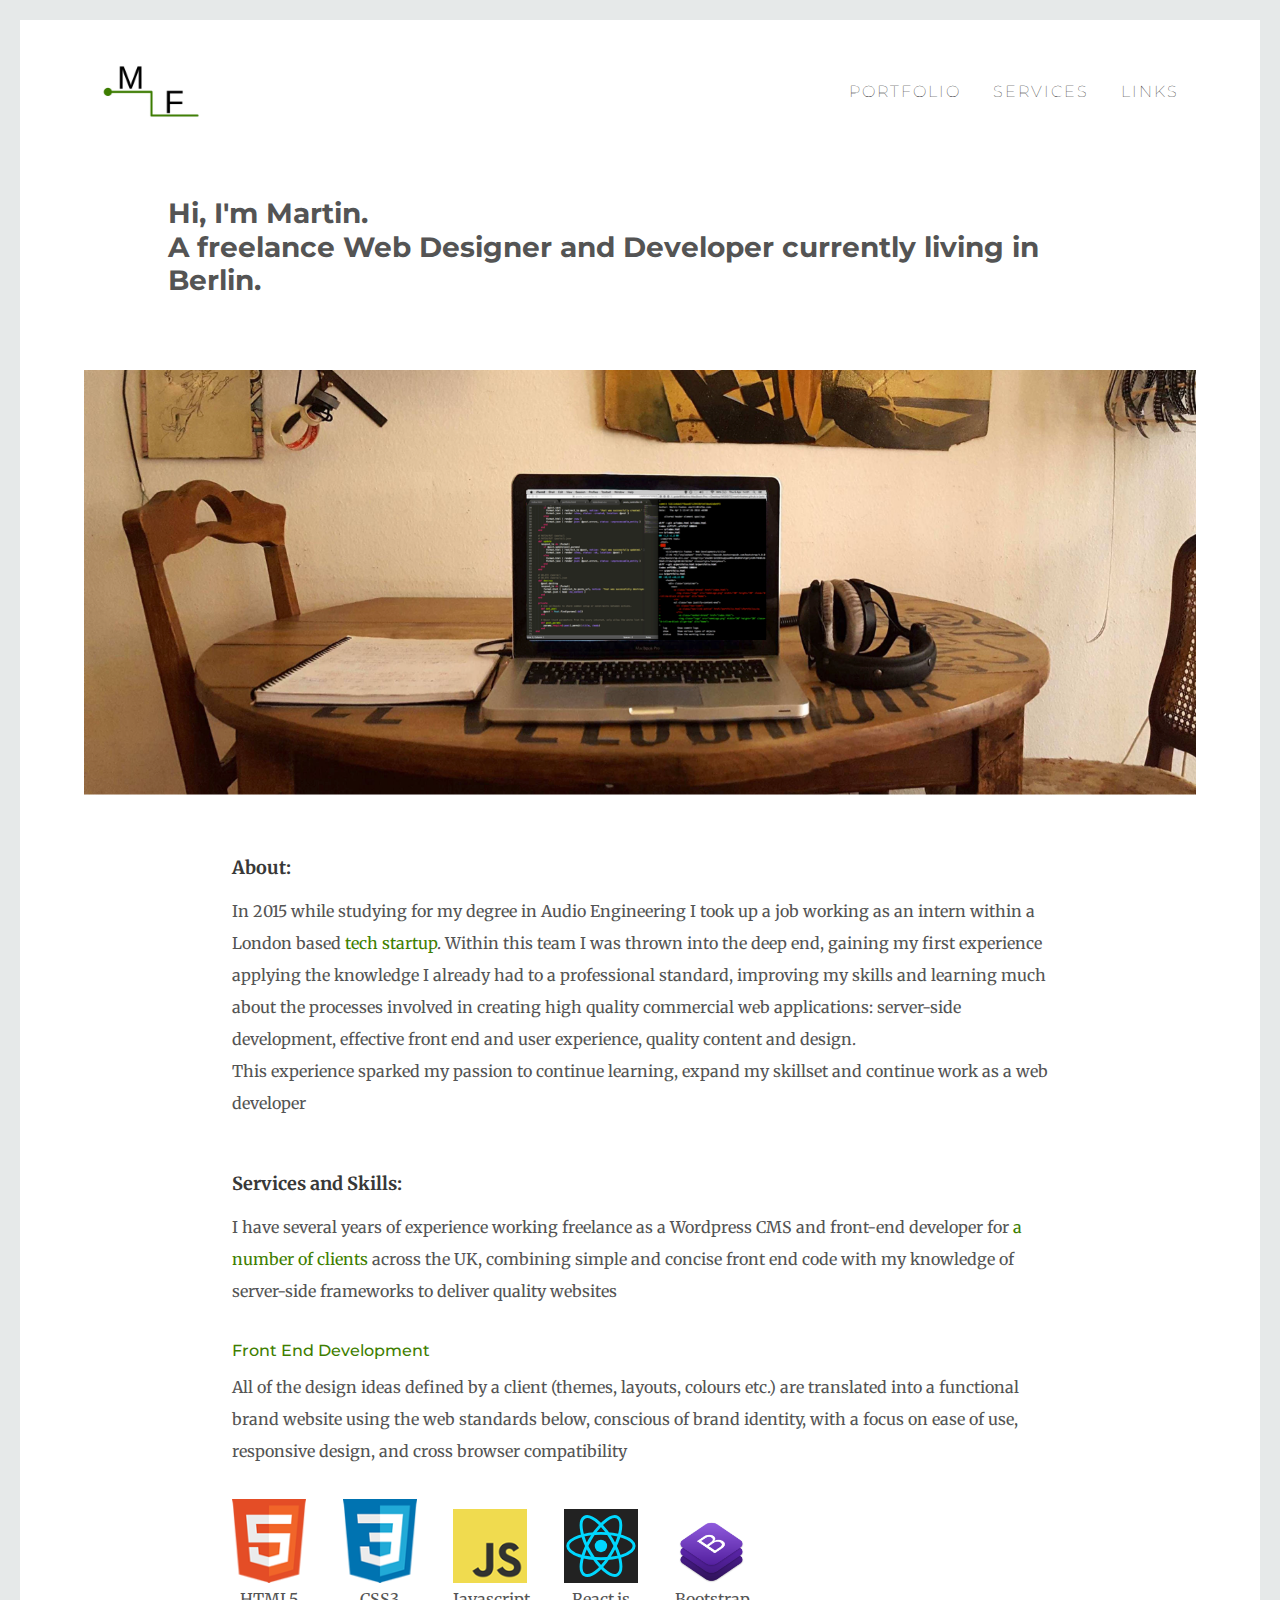
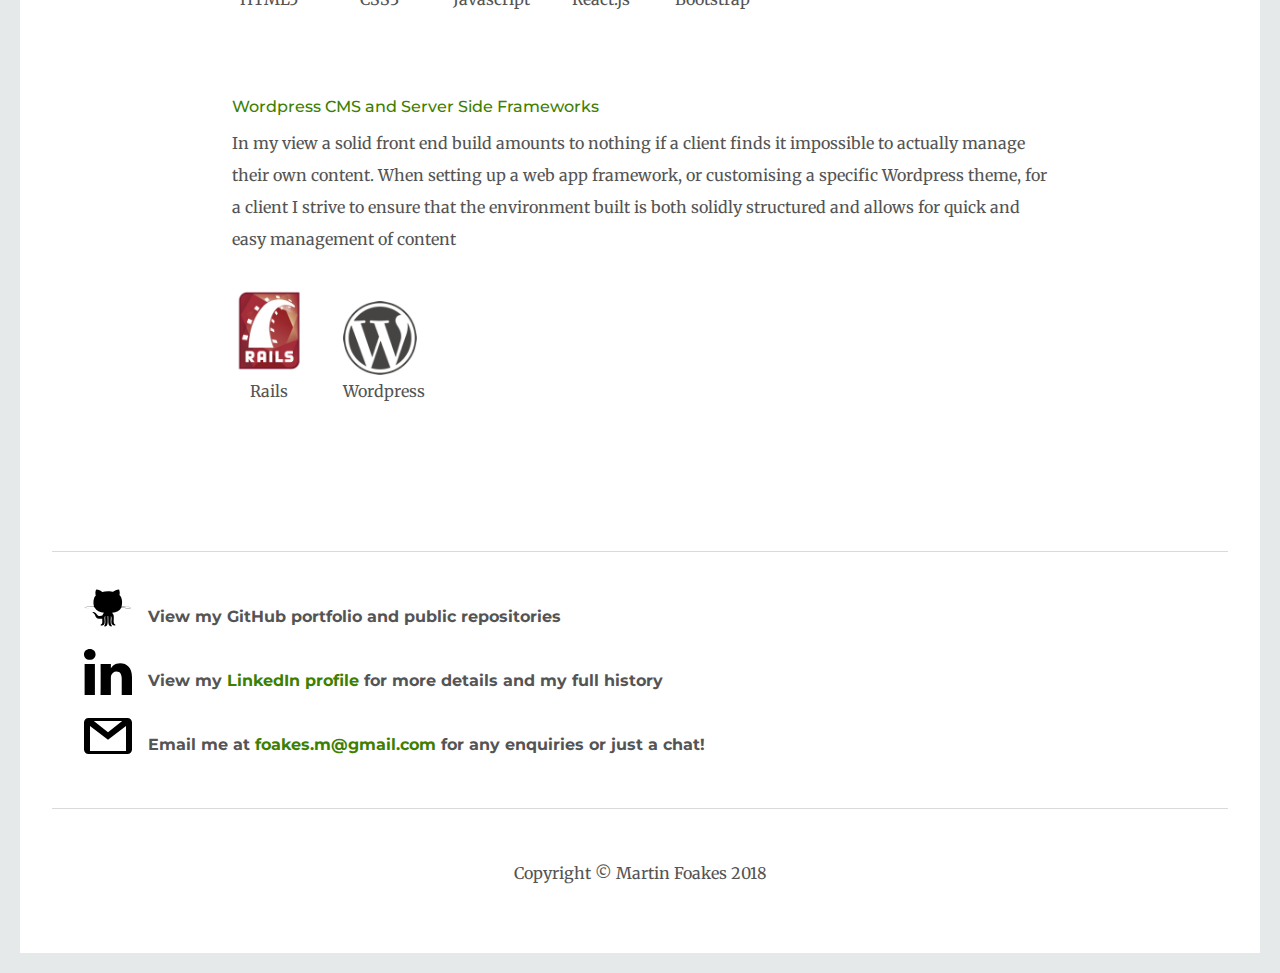
==== commit 03bfdbf3: "Uploaded react js icon options and altered homepage text to React" ====
--- a/index.html
+++ b/index.html
@@ -66,8 +66,8 @@
                     <p>Javascript</p>
                 </div>
                 <div class="column">
-                    <img src="Images/angular.png" class="tech-logo">
-                    <p>AngularJS</p>
+                    <img src="Images/react-1.svg" class="tech-logo">
+                    <p>React.js</p>
                 </div>
                 <div class="column">
                     <img src="Images/bootstrap.png" class="tech-logo">
--- a/stylesheet.css
+++ b/stylesheet.css
@@ -353,4 +353,5 @@
 .card-img-top {
   width: 269px;
   height: 154px;
-}
+  box-shadow: 4px 4px 10px gray;
+}
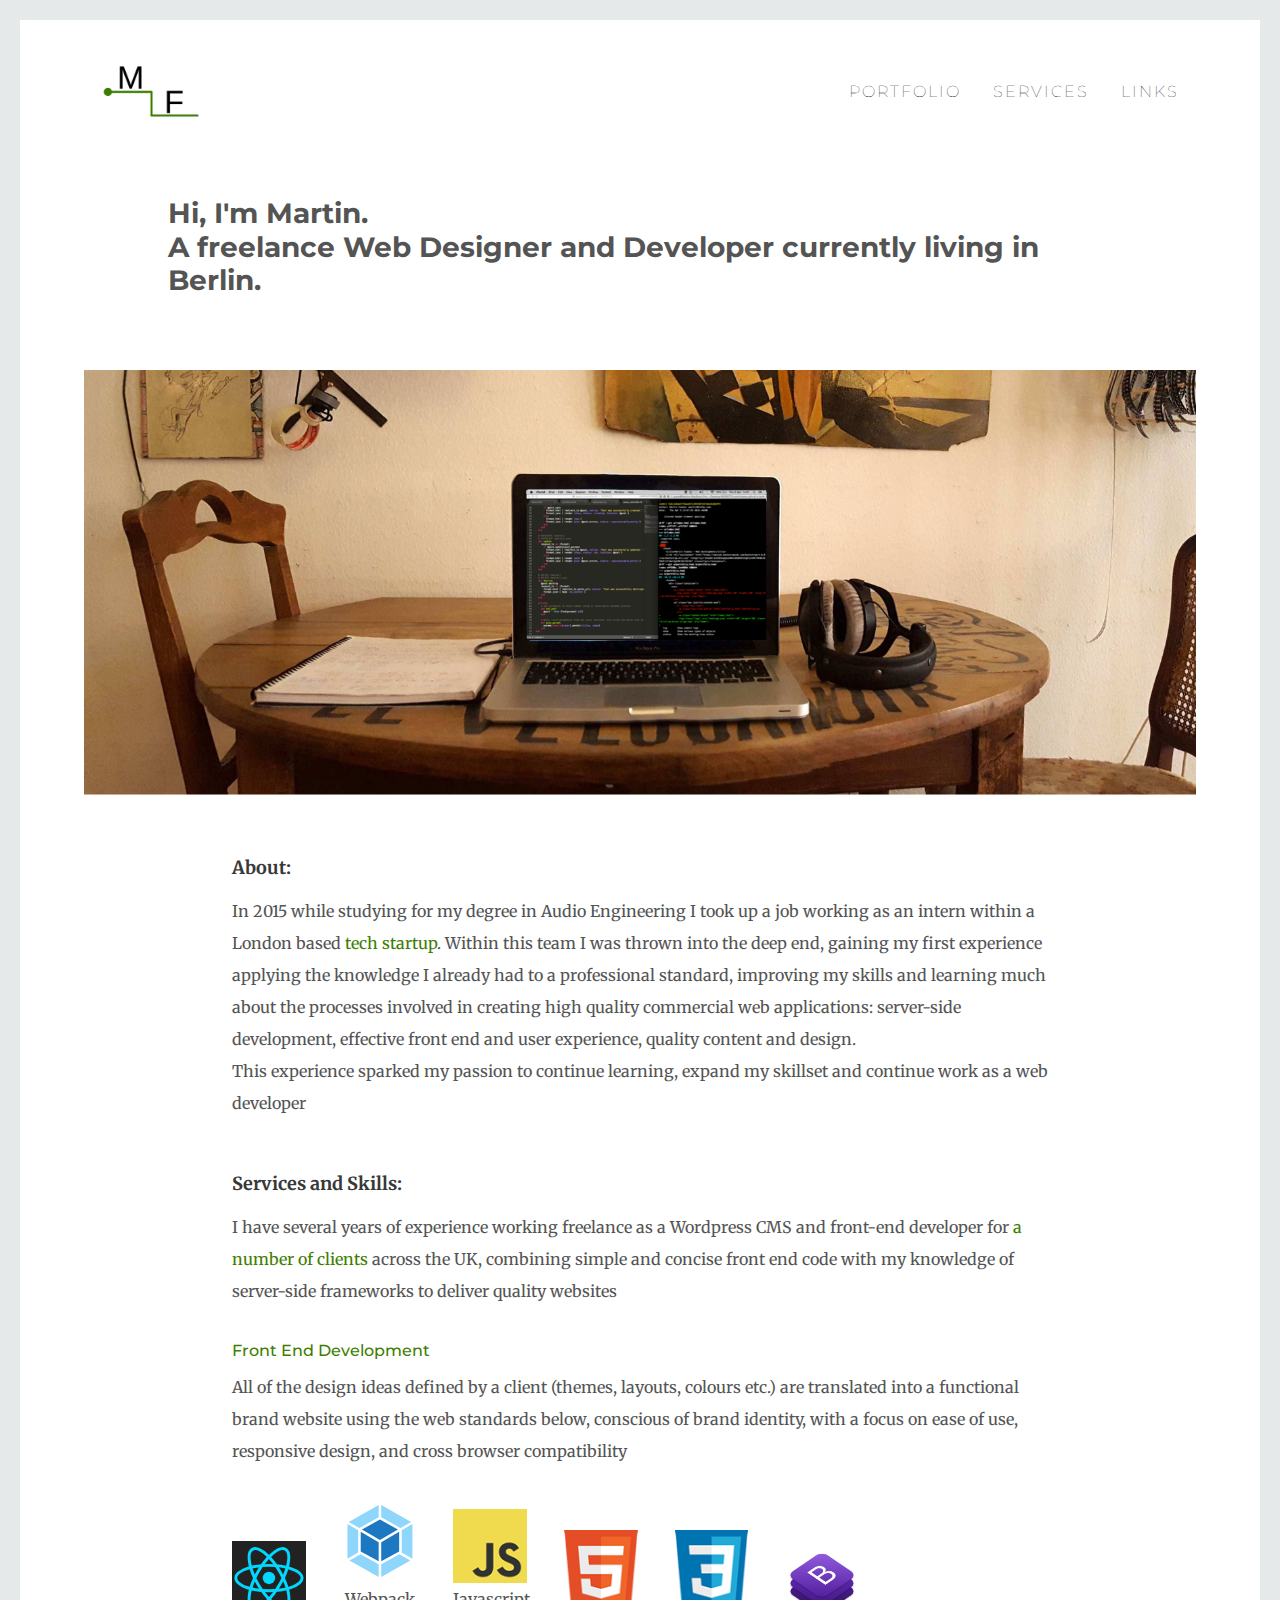
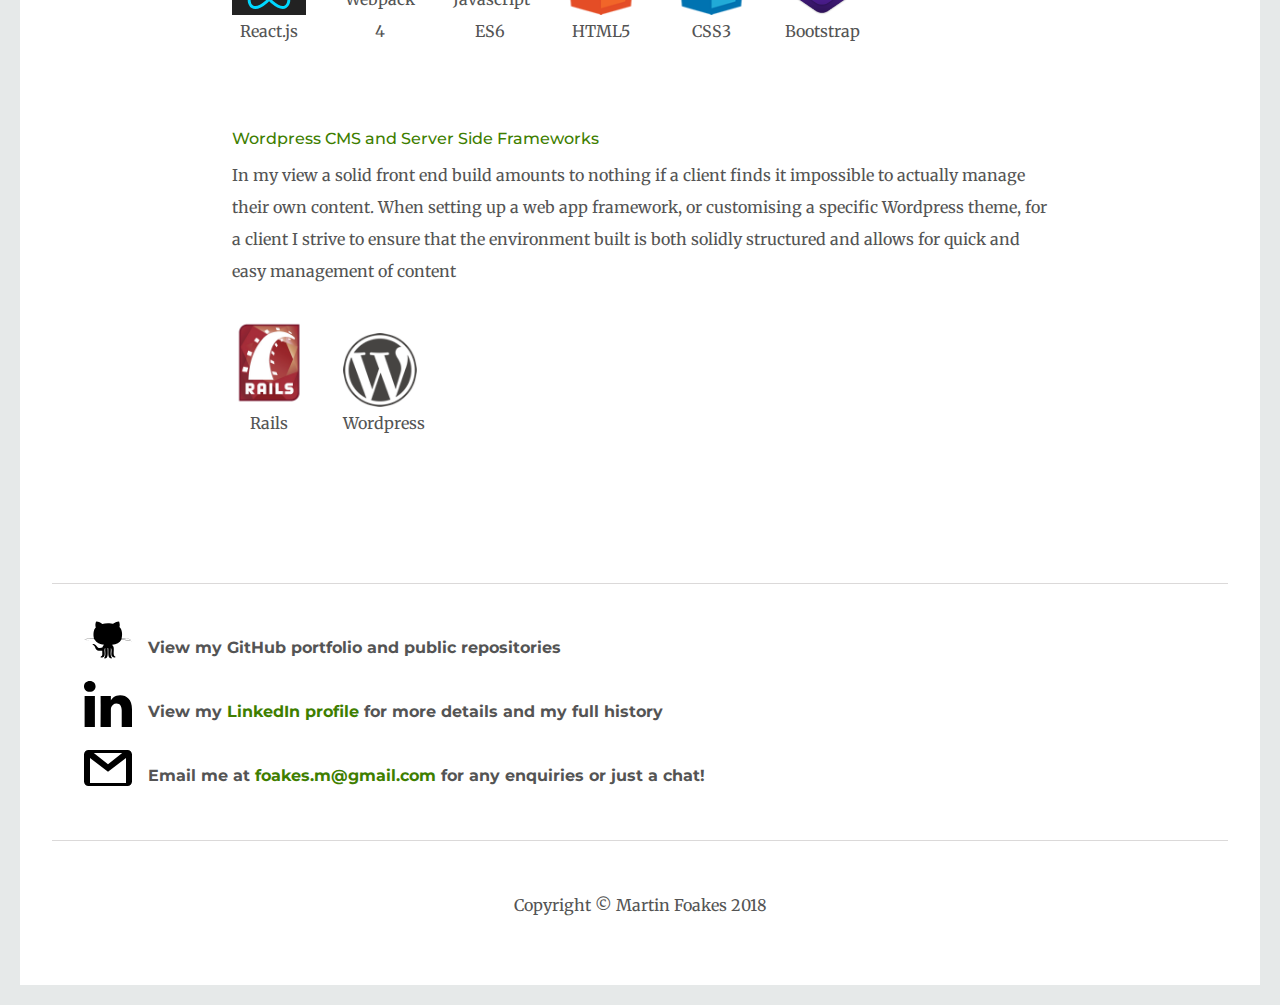
==== commit e605632a: "altered layout of tool icons and added Webpack 4" ====
--- a/index.html
+++ b/index.html
@@ -54,20 +54,24 @@
             <p>All of the design ideas defined by a client (themes, layouts, colours etc.) are translated into a functional brand website using the web standards below, conscious of brand identity, with a focus on ease of use, responsive design, and cross browser compatibility</p>
             <div class="logo-row">
                 <div class="column">
+                    <img src="Images/react-1.svg" class="tech-logo">
+                    <p>React.js</p>
+                </div>
+                <div class="column">
+                    <img src="Images/webpack.svg" class="tech-logo">
+                    <p>Webpack 4</p>
+                </div>
+                <div class="column">
+                    <img src="Images/js.png" class="tech-logo">
+                    <p>Javascript ES6</p>
+                </div>
+                <div class="column">
                     <img src="Images/html5.png" class="tech-logo">
                     <p>HTML5</p>
                 </div>
                 <div class="column">
                     <img src="Images/css3.png" class="tech-logo">
                     <p>CSS3</p>
-                </div>
-                <div class="column">
-                    <img src="Images/js.png" class="tech-logo">
-                    <p>Javascript</p>
-                </div>
-                <div class="column">
-                    <img src="Images/react-1.svg" class="tech-logo">
-                    <p>React.js</p>
                 </div>
                 <div class="column">
                     <img src="Images/bootstrap.png" class="tech-logo">
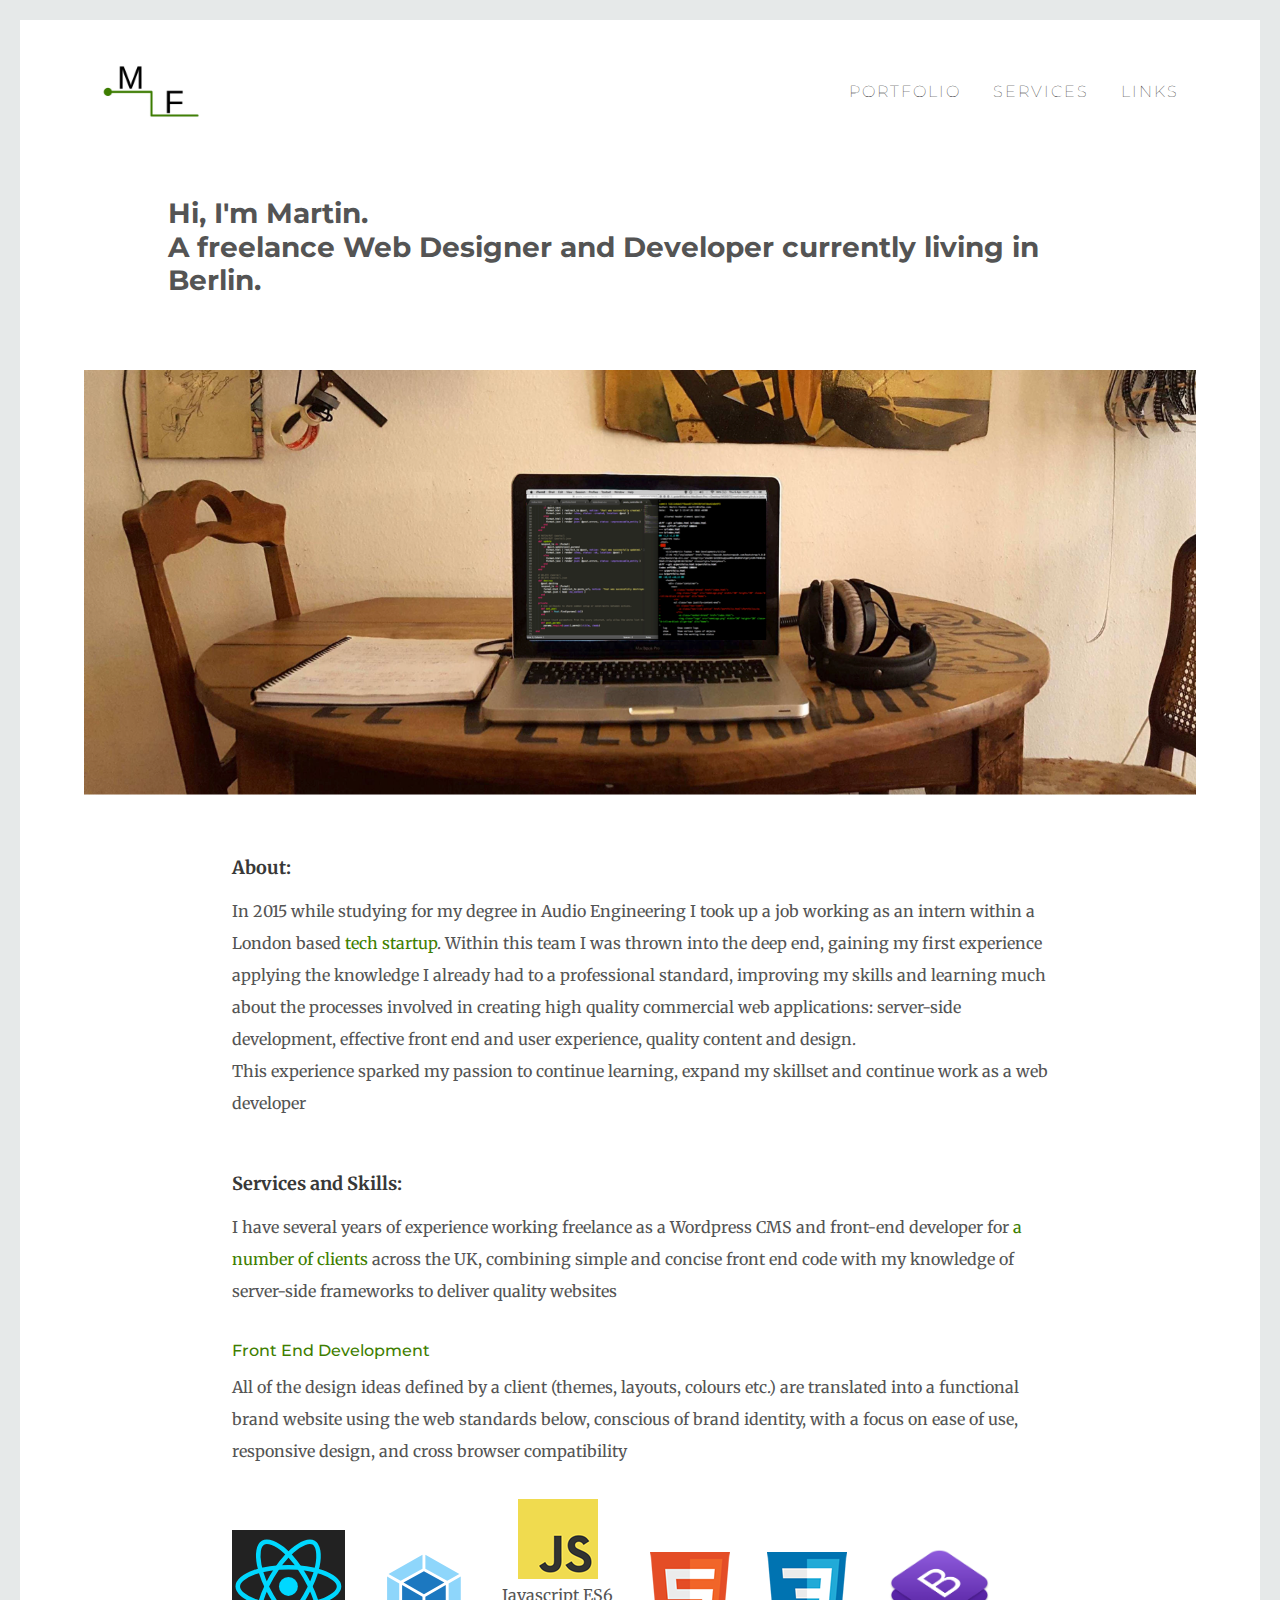
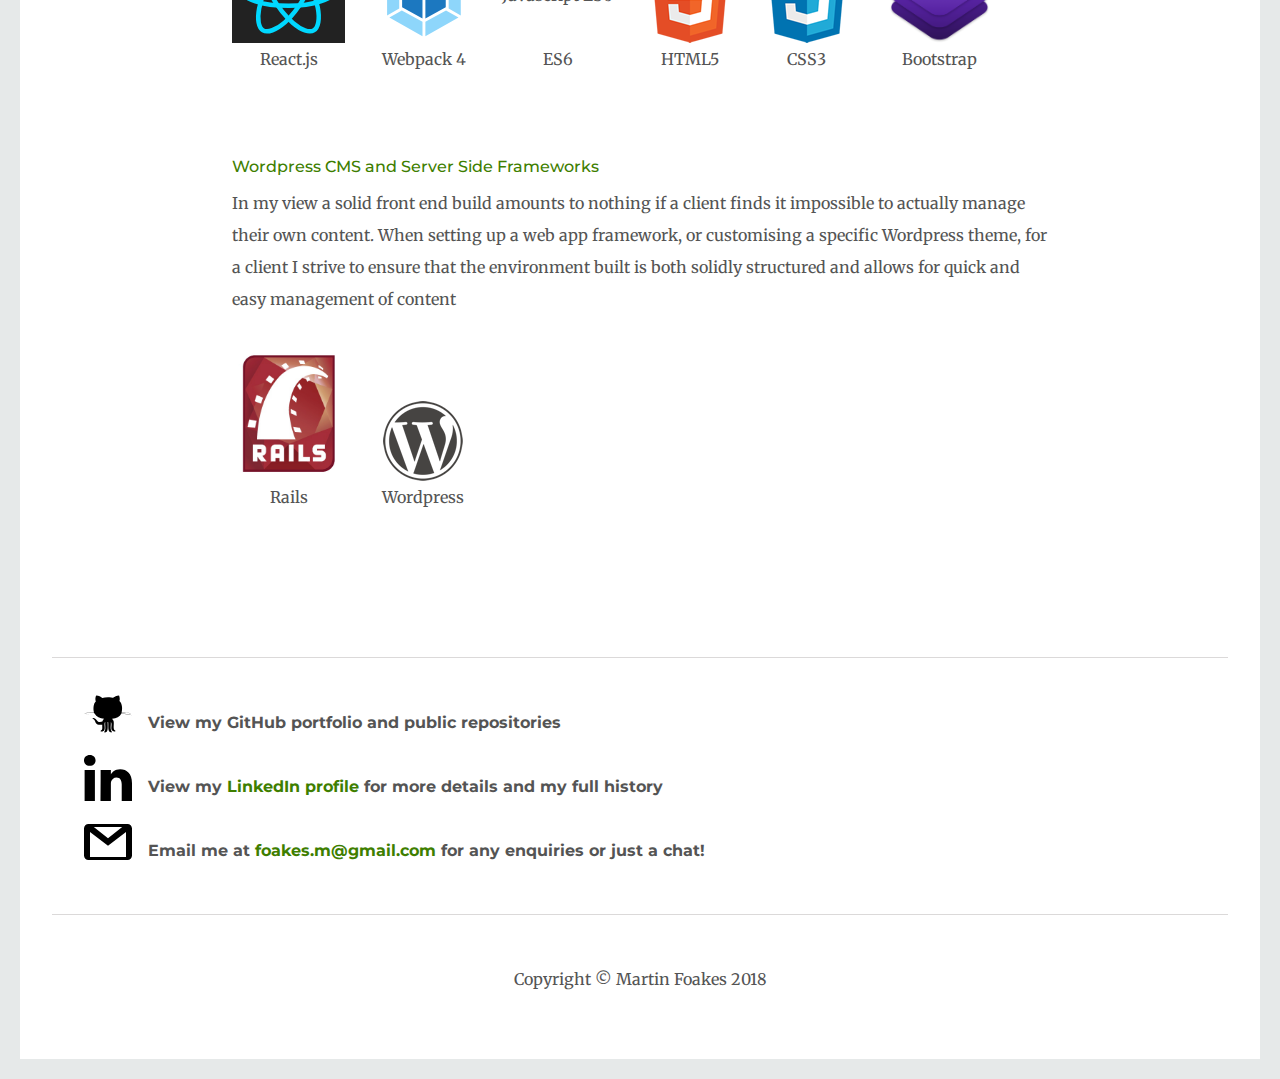
==== commit a1fdb0ff: "altered content of icon's text based on mobile or desktop" ====
--- a/index.html
+++ b/index.html
@@ -63,7 +63,8 @@
                 </div>
                 <div class="column">
                     <img src="Images/js.png" class="tech-logo">
-                    <p>Javascript ES6</p>
+                    <p className='js-desktop'>Javascript ES6</p>
+                    <p className='js-mobile'>ES6</p>
                 </div>
                 <div class="column">
                     <img src="Images/html5.png" class="tech-logo">
--- a/stylesheet.css
+++ b/stylesheet.css
@@ -47,6 +47,14 @@
     padding: 0.5em;
     border: 10px solid #e6e9e9;
   }
+
+  .js-desktop {
+    display:none;
+  }
+
+  .js-mobile {
+    display: block;
+  }
   
   .home-intro-text {
     padding-top: 2em;
@@ -61,7 +69,7 @@
   .column {
     box-sizing: border-box;
     display: inline-block;
-    max-width: 47px;
+    max-width: 57px;
     margin-right: 4%;
     text-align: center;
   }
@@ -90,6 +98,14 @@
 }
 
 @media screen and (min-width: 769px) {
+  .js-desktop {
+    display:block;
+  }
+
+  .js-mobile {
+    display: none;
+  }
+
   body {
     background: #fff;
     box-shadow: 0 0 2px rgba(0, 0, 0, 0.06);
@@ -114,7 +130,7 @@
   .column {
     box-sizing: border-box;
     display: inline-block;
-    max-width: 74px;
+    max-width: 113px;
     margin-right: 4%;
     text-align: center;
   }
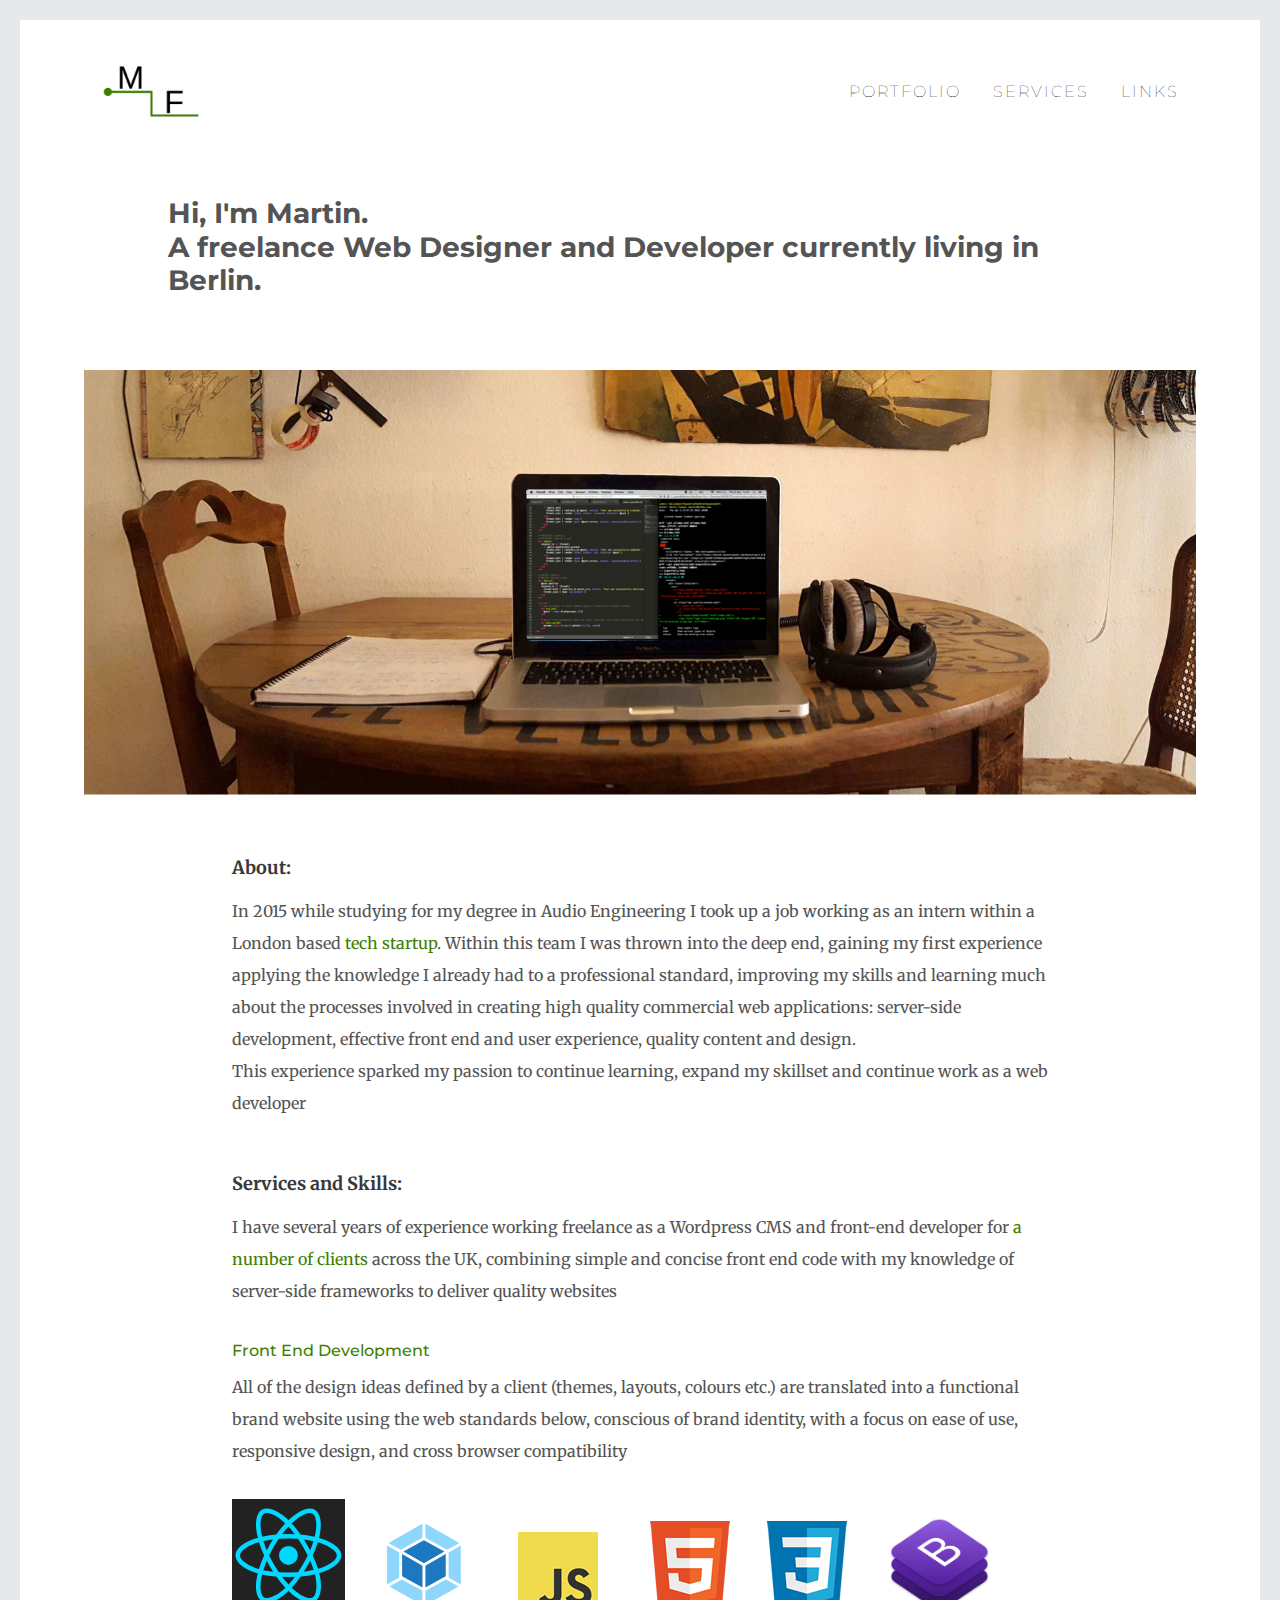
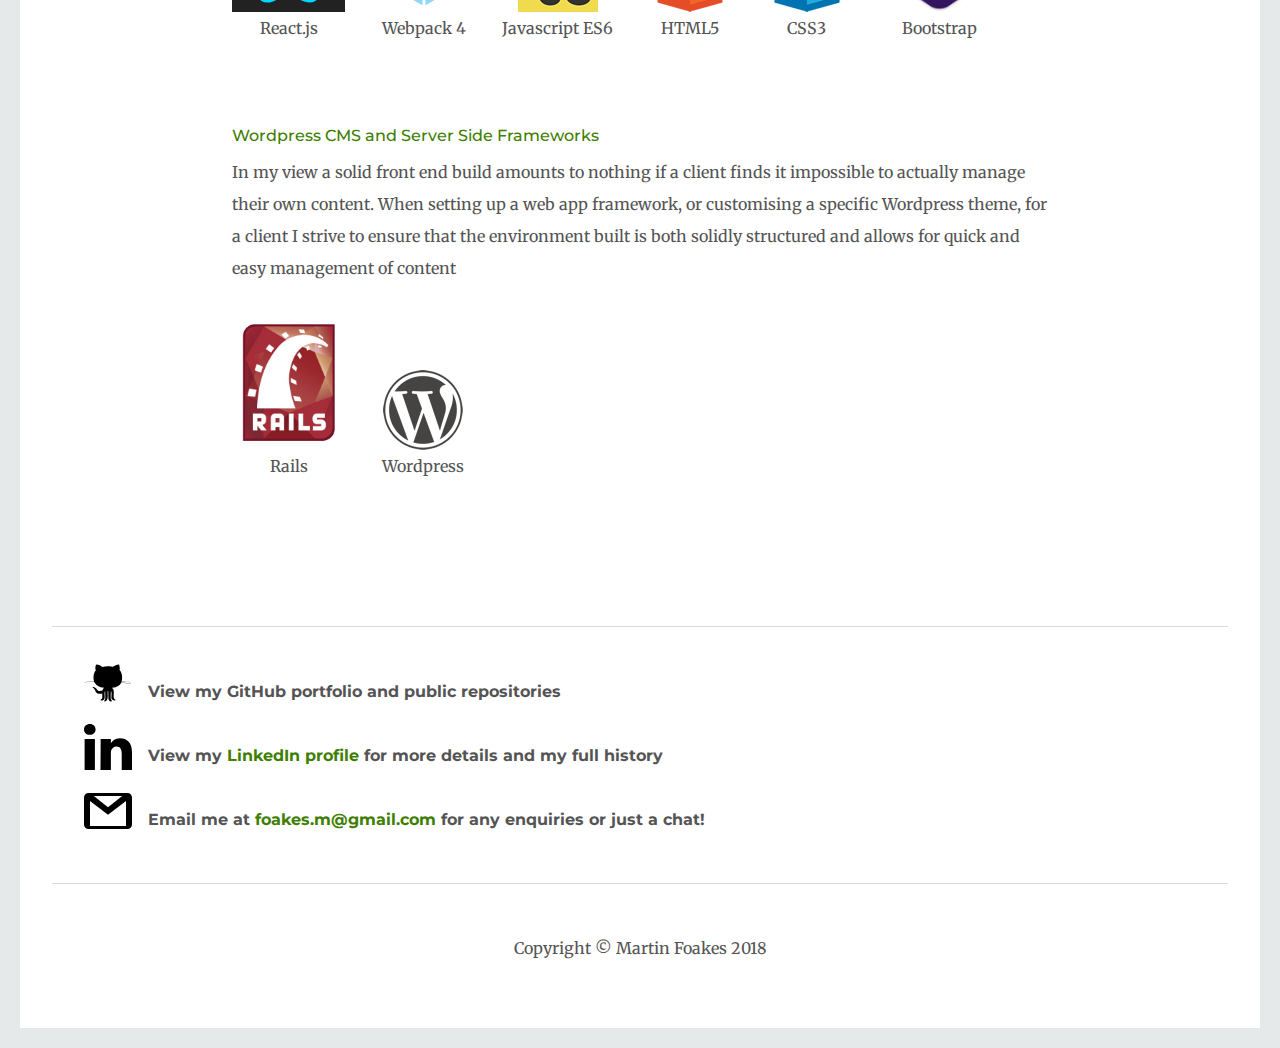
==== commit 6eb9207c: "changed JS text class names from REACT syntax to standard HTML" ====
--- a/index.html
+++ b/index.html
@@ -63,8 +63,8 @@
                 </div>
                 <div class="column">
                     <img src="Images/js.png" class="tech-logo">
-                    <p className='js-desktop'>Javascript ES6</p>
-                    <p className='js-mobile'>ES6</p>
+                    <p class='js-desktop'>Javascript ES6</p>
+                    <p class='js-mobile'>ES6</p>
                 </div>
                 <div class="column">
                     <img src="Images/html5.png" class="tech-logo">
